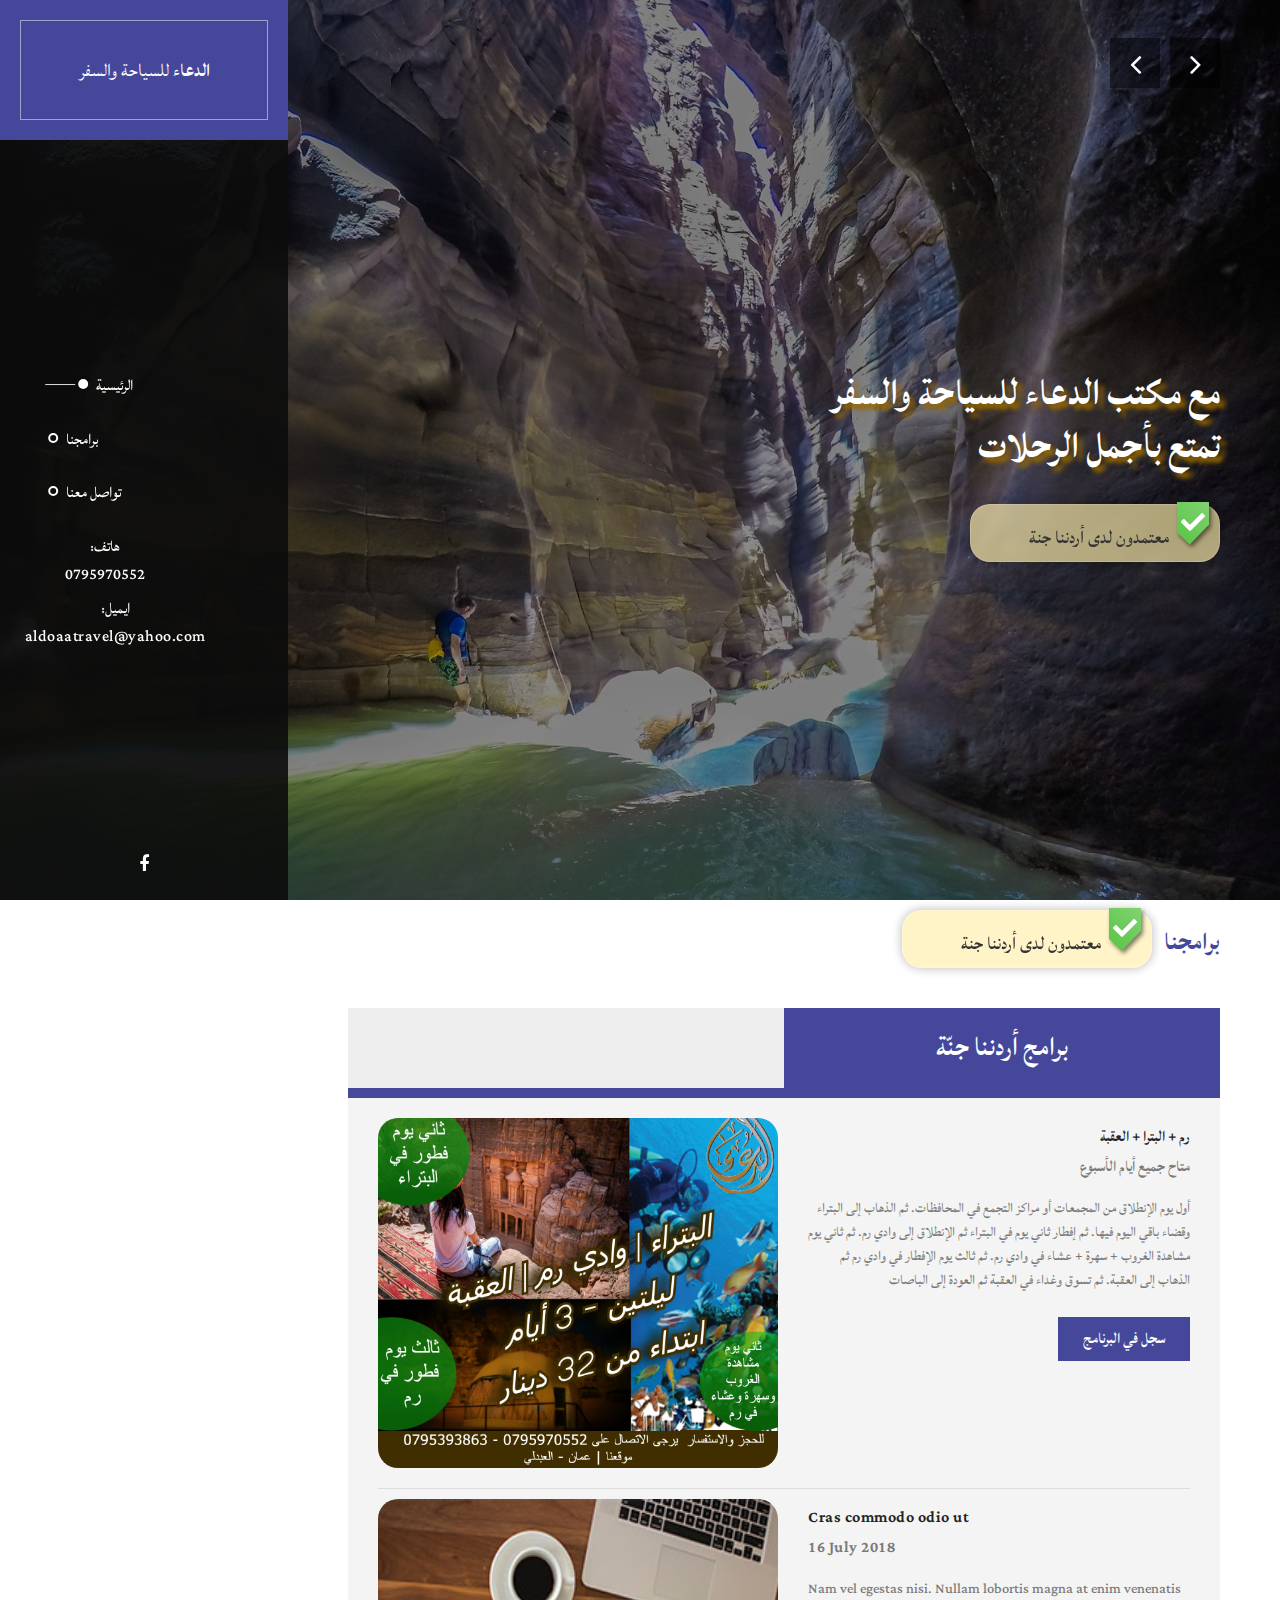
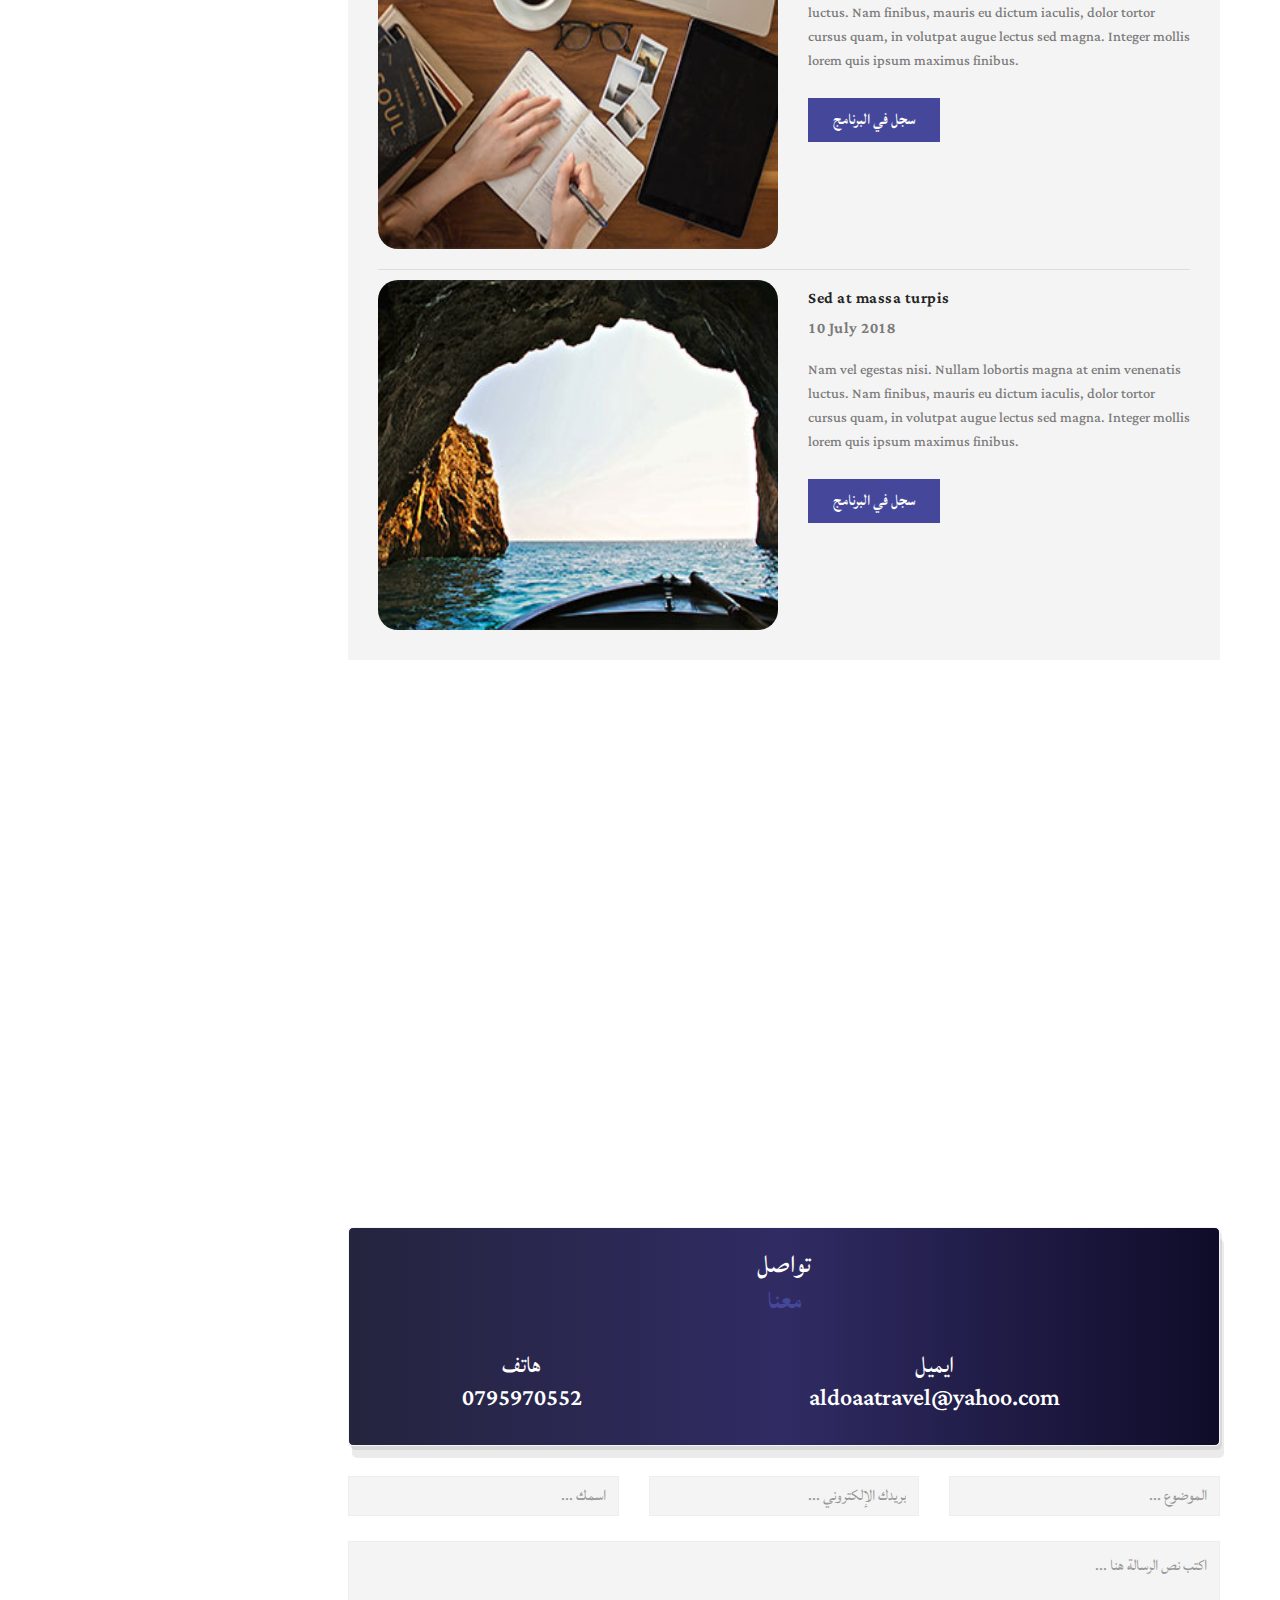
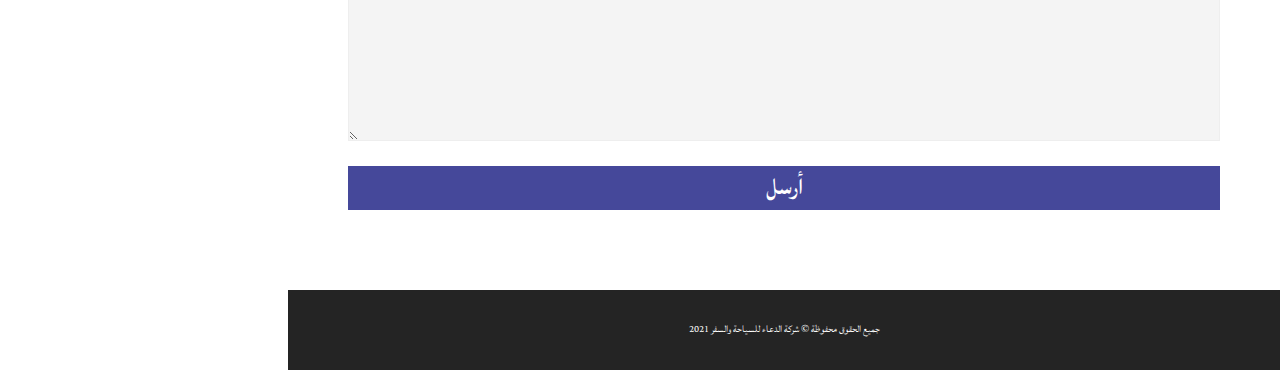
==== index.html @ a6dc8a8d "add ajax" ====
<!DOCTYPE html>
<html>
    <head>
        <meta charset="utf-8">
        <meta http-equiv="X-UA-Compatible" content="IE=edge,chrome=1">
        <title>شركة الدعاء</title>
    
        <meta name="description" content="">
        <meta name="viewport" content="width=device-width, initial-scale=1">
        <link rel="apple-touch-icon" href="apple-touch-icon.png">

        <link rel="stylesheet" href="css/bootstrap.min.css">
        <link rel="stylesheet" href="css/bootstrap-theme.min.css">
        <link rel="stylesheet" href="css/fontAwesome.css">
        <link rel="stylesheet" href="css/light-box.css">
        <link rel="stylesheet" href="css/owl-carousel.css">
        <link rel="stylesheet" href="css/templatemo-style.css">
        <link rel="preconnect" href="https://fonts.gstatic.com">
        <link href="https://fonts.googleapis.com/css2?family=Lateef&display=swap" rel="stylesheet">
        <link href="https://fonts.googleapis.com/css?family=Open+Sans:300,400,600,700,800" rel="stylesheet">
        <link rel="stylesheet" href="css/custom.css">
        <script src="js/vendor/modernizr-2.8.3-respond-1.4.2.min.js"></script>
    </head>

<body id="mybody">

        <header class="nav-down responsive-nav hidden-lg hidden-md">
            <button type="button" id="nav-toggle" class="navbar-toggle" data-toggle="collapse" data-target="#main-nav">
                <span class="sr-only">Toggle navigation</span>
                <span class="icon-bar"></span>
                <span class="icon-bar"></span>
                <span class="icon-bar"></span>
            </button>
            <!--/.navbar-header-->
            <div id="main-nav" class="collapse navbar-collapse">
                <nav>
                    <ul class="nav navbar-nav">
                        <li><a href="#top">الرئيسية</a></li> 
                        <!-- <li><a href="#featured">معلومات عنا</a></li> -->
                        <!-- <li><a href="#projects">رحلنا</a></li> -->
                        <!-- <li><a href="#video">العمرة والحج</a></li> -->
                        <li><a href="#blog">برامجنا</a></li>
                        <li><a href="#contact">تواصل معنا</a></li>
                        <li>
                            <a href="tel:00962795970552" class="ml-2 text-center">
                                <!-- :هاتف
                                <br> -->
                                 0795970552
                            </a>
                            <br>
                            <a href="mailto:aldoaatravel@yahoo.com" class="ml--2 text-center">
                                <!-- :ايميل
                                <br> -->
                                aldoaatravel@yahoo.com 
                            </a>
                        </li>
                    </ul>
                </nav>
            </div>
        </header>

        <div class="sidebar-navigation hidde-sm hidden-xs">
            <div class="logo">
                <a href="#">الدعاء<em> للسياحة والسفر</em></a>
            </div>
            <nav>
                <ul>
                    <li>
                        <a href="#top">
                            <span class="rect"></span>
                            <span class="circle"></span>
                            الرئيسية
                        </a>
                    </li>
                    <!-- <li>
                        <a href="#featured">
                            <span class="rect"></span>
                            <span class="circle"></span>
                            من نحن
                        </a>
                    </li> -->
                    <!-- <li>
                        <a href="#projects">
                            <span class="rect"></span>
                            <span class="circle"></span>
                            رحلنا
                        </a>
                    </li> -->
                    <!-- <li>
                        <a href="#video">
                            <span class="rect"></span>
                            <span class="circle"></span>
                            العمر والحج
                        </a>
                    </li> -->
                    <li>
                        <a href="#blog">
                            <span class="rect"></span>
                            <span class="circle"></span>
                            برامجنا
                        </a>
                    </li>
                    <li>
                        <a href="#contact">
                            <span class="rect"></span>
                            <span class="circle"></span>
                            تواصل معنا
                        </a>
                    </li>
                    <li>
                        <a href="tel:00962795970552" class="ml-2 text-center">
                            :هاتف
                            <br>
                             0795970552
                        </a>
                        <br>
                        <a href="mailto:aldoaatravel@yahoo.com" class="ml--2 text-center">
                            :ايميل
                            <br>
                            aldoaatravel@yahoo.com 
                        </a>
                    </li>
                </ul>
            </nav>
            <ul class="social-icons">
                <li><a href="https://www.facebook.com/%D8%A7%D9%84%D8%AF%D8%B9%D8%A7%D8%A1-%D9%84%D9%84%D8%B3%D9%8A%D8%A7%D8%AD%D8%A9-%D9%88%D8%A7%D9%84%D8%B3%D9%81%D8%B1-678339242317984"><i class="fa fa-facebook"></i></a></li> 
            </ul>
        </div>

        <div class="slider">
            <div class="Modern-Slider content-section" id="top">
                <!-- Item -->
                <div class="item item-1">
                    <div class="img-fill">
                    <div class="image"></div>
                    <div class="info">
                        <div>
                            <br>
                            <br>
                          <h1>مع مكتب الدعاء للسياحة والسفر
                              <br>
                              تمتع بأجمل الرحلات
                             <br>
                             <!-- معتمدون لدى أردننا جنة -->
                            </h1>
                          <div class="white-button button">
                          </div>
                          <div class="sample">
                            <h3 class="ribbon-text"> معتمدون لدى أردننا جنة </h3>
                            <div class="ribbon check" style="--color: #57c443;">
                              <div class="content">
                                <svg width="24px" height="24px" aria-hidden="true" focusable="false" data-prefix="fas" data-icon="check" class="svg-inline--fa fa-check fa-w-16" role="img" xmlns="http://www.w3.org/2000/svg" viewBox="0 0 512 512">
                                  <path fill="currentColor" d="M173.898 439.404l-166.4-166.4c-9.997-9.997-9.997-26.206 0-36.204l36.203-36.204c9.997-9.998 26.207-9.998 36.204 0L192 312.69 432.095 72.596c9.997-9.997 26.207-9.997 36.204 0l36.203 36.204c9.997 9.997 9.997 26.206 0 36.204l-294.4 294.401c-9.998 9.997-26.207 9.997-36.204-.001z"></path>
                                </svg>
                              </div>
                            </div>
                          </div>  
                        </div>
                        </div>
                    </div>
                </div>
                <!-- // Item -->
                <!-- Item -->
                <!-- <div class="item item-2">
                    <div class="img-fill">
                        <div class="image"></div>
                        <div class="info">
                        <div>
                          <h1>باصات مريحة
							<br>بالاضافة إلى تذاكر طيران</h1>
                          
                          <div class="white-button button">
                          
                          </div>

                          <div class="sample">
                            <h3 class="ribbon-text"> معتمدون لدى أردننا جنة </h3>
                            <div class="ribbon check" style="--color: #57c443;">
                              <div class="content">
                                <svg width="24px" height="24px" aria-hidden="true" focusable="false" data-prefix="fas" data-icon="check" class="svg-inline--fa fa-check fa-w-16" role="img" xmlns="http://www.w3.org/2000/svg" viewBox="0 0 512 512">
                                  <path fill="currentColor" d="M173.898 439.404l-166.4-166.4c-9.997-9.997-9.997-26.206 0-36.204l36.203-36.204c9.997-9.998 26.207-9.998 36.204 0L192 312.69 432.095 72.596c9.997-9.997 26.207-9.997 36.204 0l36.203 36.204c9.997 9.997 9.997 26.206 0 36.204l-294.4 294.401c-9.998 9.997-26.207 9.997-36.204-.001z"></path>
                                </svg>
                              </div>
                            </div>
                          </div>  
                        </div>
                        </div>
                    </div>
                </div> -->
                <!-- // Item -->
                <!-- Item -->
                <div class="item item-3">
                    <div class="img-fill">
                        <div class="image"></div>
                        <div class="info">
                        <div>
                          <h1>رحلاتنا<br>
                            <!-- عمرة وحج -->
                        </h1>
                          <h1>العقبة <span class="pipe">|</span> وادي رم <span class="pipe">|</span> البترا <br>جرش <span class="pipe">|</span> عجلون <span class="pipe">|</span> أم قيس</h1>
                          
                          <div class="white-button button">
                     
                          </div>

                          <div class="sample">
                            <h3 class="ribbon-text"> معتمدون لدى أردننا جنة </h3>
                            <div class="ribbon check" style="--color: #57c443;">
                              <div class="content">
                                <svg width="24px" height="24px" aria-hidden="true" focusable="false" data-prefix="fas" data-icon="check" class="svg-inline--fa fa-check fa-w-16" role="img" xmlns="http://www.w3.org/2000/svg" viewBox="0 0 512 512">
                                  <path fill="currentColor" d="M173.898 439.404l-166.4-166.4c-9.997-9.997-9.997-26.206 0-36.204l36.203-36.204c9.997-9.998 26.207-9.998 36.204 0L192 312.69 432.095 72.596c9.997-9.997 26.207-9.997 36.204 0l36.203 36.204c9.997 9.997 9.997 26.206 0 36.204l-294.4 294.401c-9.998 9.997-26.207 9.997-36.204-.001z"></path>
                                </svg>
                              </div>
                            </div>
                          </div>  
                        </div>
                        </div>
                    </div>
                </div>
                <!-- // Item -->
            </div>
        </div>


        <div class="page-content">

            <!-- <section id="featured" class="content-section">
                <div class="section-heading">
                  
                    <h1>Featured<br><em>Places</em></h1>
                    <p>Praesent pellentesque efficitur magna, 
                    <br>sed pellentesque neque malesuada vitae.</p>
                </div>
                <div class="section-content">
                    <div class="owl-carousel owl-theme">
                        <div class="item">
                            <div class="image">
                                <img src="img/featured_1.jpg" alt="">
                                <div class="featured-button button">
                                    <a href="#projects">Continue Reading</a>
                                </div>
                            </div>
                            <div class="text-content">
                                <h4>Lorem ipsum dolor</h4>
                                <span>Proin et sapien</span>
                                <p>#1 You are allowed to use Sentra Template for your business or client websites. You can use it for commercial or non-commercial or educational purposes.</p>
                            </div>
                        </div>
                        <div class="item">
                            <div class="image">
                                <img src="img/featured_2.jpg" alt="">
                                <div class="featured-button button">
                                    <a href="#projects">Continue Reading</a>
                                </div>
                            </div>
                            <div class="text-content">
                                <h4>Phasellus a lacus ac odio</h4>
                                <span>Maximus</span>
                                <p>#2 You are NOT allowed to re-distribute this on any template website. You <strong>can post</strong> a screenshot and a link back to original template page on your blog or site. Thank you.</p>
                            </div>
                        </div>
                        <div class="item">
                            <div class="image">
                                <img src="img/featured_3.jpg" alt="">
                                <div class="featured-button button">
                                    <a href="#projects">Continue Reading</a>
                                </div>
                            </div>
                            <div class="text-content">
                                <h4>Proin sit amet fringilla</h4>
                                <span>Vulputate</span>
                                <p>#3 Aliquam mollis lacus eget metus efficitur lobortis. Suspendisse libero lacus, accumsan vitae commodo tristique, luctus gravida metus.</p>
                            </div>
                        </div>
                        <div class="item">
                            <div class="image">
                                <img src="img/featured_2.jpg" alt="">
                                <div class="featured-button button">
                                    <a href="#projects">Continue Reading</a>
                                </div>
                            </div>
                            <div class="text-content">
                                <h4>In volutpat augue lectus</h4>
                                <span>Elementum</span>
                                <p>#4 Aliquam mollis lacus eget metus efficitur lobortis. Suspendisse libero lacus, accumsan vitae commodo tristique, luctus gravida metus.</p>
                            </div>
                        </div>
                        <div class="item">
                            <div class="image">
                                <img src="img/featured_1.jpg" alt="">
                                <div class="featured-button button">
                                    <a href="#projects">Continue Reading</a>
                                </div>
                            </div>
                            <div class="text-content">
                                <h4>Cras commodo odio</h4>
                                <span>Aliquam</span>
                                <p>#5 Mauris lacinia pretium libero, ut tincidunt lacus molestie ornare. Phasellus a facilisis erat. Praesent eleifend nibh mauris, quis sodales lorem convallis pulvinar.</p>
                            </div>
                        </div>
                        <div class="item">
                            <div class="image">
                                <img src="img/featured_3.jpg" alt="">
                                <div class="featured-button button">
                                    <a href="#projects">Continue Reading</a>
                                </div>
                            </div>
                            <div class="text-content">
                                <h4>Sed at massa turpis</h4>
                                <span>Curabitur</span>
                                <p>#6 Vestibulum tincidunt ornare ligula vel molestie. Curabitur hendrerit mauris mollis ipsum vulputate rutrum. Phasellus luctus odio eget dui imperdiet.</p>
                            </div>
                        </div>
                        <div class="item">
                            <div class="image">
                                <img src="img/featured_2.jpg" alt="">
                                <div class="featured-button button">
                                    <a href="#projects">Continue Reading</a>
                                </div>
                            </div>
                            <div class="text-content">
                                <h4>Aliquam mollis lacus</h4>
                                <span>Suspendisse</span>
                                <p>#7 Suspendisse suscipit nulla sed nisl fermentum, auctor suscipit nunc rhoncus. Proin faucibus metus diam, nec hendrerit purus pharetra in.</p>
                            </div>
                        </div>
                        <div class="item">
                            <div class="image">
                                <img src="img/featured_1.jpg" alt="">
                                <div class="featured-button button">
                                    <a href="#projects">Continue Reading</a>
                                </div>
                            </div>
                            <div class="text-content">
                                <h4>Mauris lacinia pretium</h4>
                                <span>Vestibulum</span>
                                <p>#8 Suspendisse suscipit nulla sed nisl fermentum, auctor suscipit nunc rhoncus. Proin faucibus metus diam, nec hendrerit purus pharetra in.</p>
                            </div>
                        </div>
                        <div class="item">
                            <div class="image">
                                <img src="img/featured_3.jpg" alt="">
                                <div class="featured-button button">
                                    <a href="#projects">Continue Reading</a>
                                </div>
                            </div>
                            <div class="text-content">
                                <h4>Proin sit amet fringilla erat</h4>
                                <span>Convallis</span>
                                <p>#9 Suspendisse suscipit nulla sed nisl fermentum, auctor suscipit nunc rhoncus. Proin faucibus metus diam, nec hendrerit purus pharetra in.</p>
                            </div>
                        </div>
                    </div>
                </div>
            </section> -->

            <!-- <section id="projects" class="content-section">
                <div class="section-heading">
                    <h1>Recent<br><em>Projects</em></h1>
                    <p>Praesent pellentesque efficitur magna, 
                    <br>sed pellentesque neque malesuada vitae.</p>
                </div>
                <div class="section-content">
                    <div class="masonry">
                        <div class="row">
                            <div class="item">
                                <div class="col-md-8">
                                    <a href="img/portfolio_big_1.jpg" data-lightbox="image"><img src="img/portfolio_1.jpg" alt="image 1"></a>
                                </div>
                            </div>
                            <div class="item second-item">
                                <div class="col-md-4">
                                    <a href="img/portfolio_big_2.jpg" data-lightbox="image"><img src="img/portfolio_2.jpg" alt="image 2"></a>
                                </div>
                            </div>
                            <div class="item">
                                <div class="col-md-4">
                                    <a href="img/portfolio_big_3.jpg" data-lightbox="image"><img src="img/portfolio_3.jpg" alt="image 3"></a>
                                </div>
                            </div>
                            <div class="item">
                                <div class="col-md-4">
                                    <a href="img/portfolio_big_4.jpg" data-lightbox="image"><img src="img/portfolio_4.jpg" alt="image 4"></a>
                                </div>
                            </div>
                            <div class="item">
                                <div class="col-md-8">
                                    <a href="img/portfolio_big_5.jpg" data-lightbox="image"><img src="img/portfolio_5.jpg" alt="image 5"></a>
                                </div>
                            </div>
                        </div>
                    </div>
                </div>            
            </section> -->

            <!-- <section id="video" class="content-section">
                <div class="row">
                    <div class="col-md-12">
                        <div class="section-heading">
                            <h1>This is a <em>company</em> presentation.</h1>
                            <p>Praesent pellentesque efficitur magna, sed pellentesque neque malesuada vitae.</p>
                        </div>
                        <div class="text-content">
                            <p>In eget ipsum sed lorem vehicula luctus. Curabitur non dolor rhoncus, hendrerit justo sit amet, vestibulum turpis. Pellentesque id auctor tellus, vel ultricies augue. Duis condimentum aliquet blandit. Fusce rhoncus et eros ut pharetra. Phasellus convallis ultricies ligula ac gravida.</p>
                        </div>
                        <div class="accent-button button">
                            <a href="#blog">Continue Reading</a>
                        </div>
                    </div>
                    <div class="col-md-12">
                        <div class="box-video">
                            <div class="bg-video" style="background-image: url(https://unsplash.imgix.net/photo-1425036458755-dc303a604201?fit=crop&fm=jpg&q=75&w=1000);">
                                <div class="bt-play">Play</div>
                            </div>
                            <div class="video-container">
                                <iframe width="100%" height="520" src="https://www.youtube.com/embed/j-_7Ub-Zkow?rel=0&amp;showinfo=0" frameborder="0" allowfullscreen="allowfullscreen"></iframe>
                            </div>
                        </div>
                    </div>
                </div>
            </section> -->

            <section id="blog" class="content-section">
                <div class="section-heading text-ar">
                    <h1><em>برامجنا</em></h1>
                    <div class="sample ribbon-blog">
                        <h3 class="ribbon-text"> معتمدون لدى أردننا جنة </h3>
                        <div class="ribbon check" style="--color: #57c443;">
                          <div class="content">
                            <svg width="24px" height="24px" aria-hidden="true" focusable="false" data-prefix="fas" data-icon="check" class="svg-inline--fa fa-check fa-w-16" role="img" xmlns="http://www.w3.org/2000/svg" viewBox="0 0 512 512">
                              <path fill="currentColor" d="M173.898 439.404l-166.4-166.4c-9.997-9.997-9.997-26.206 0-36.204l36.203-36.204c9.997-9.998 26.207-9.998 36.204 0L192 312.69 432.095 72.596c9.997-9.997 26.207-9.997 36.204 0l36.203 36.204c9.997 9.997 9.997 26.206 0 36.204l-294.4 294.401c-9.998 9.997-26.207 9.997-36.204-.001z"></path>
                            </svg>
                          </div>
                        </div>
                      </div> 
                </div>
                <div class="section-content">
                    <div class="tabs-content">
                        <div class="wrapper">
                            <ul class="tabs clearfix text-ar" data-tabgroup="first-tab-group">
                              <li><a href="#tab1" class="active">برامج أردننا جنّة</a></li>
                              <!-- <li><a href="#tab2">June 2018</a></li> -->
                              <!-- <li><a href="#tab3">May 2018</a></li> -->
                              <!-- <li><a href="#tab4">April 2018</a></li> -->
                            </ul>
                            <section id="first-tab-group" class="tabgroup">
                                <div id="tab1">
                                    <ul>
                                        <li>
                                            <div class="item">
                                                <img src="img/rumpetraaqaba2n.png" alt="">
                                                <div class="text-content text-ar">
                                                    <h4>رم + البترا + العقبة</h4>
                                                    <span class="text-ar">متاح جميع أيام الأسبوع</span>
                                                    <p> 
                                                        أول يوم الإنطلاق من المجمعات أو مراكز التجمع في المحافظات. ثم
                                                        الذهاب إلى البتراء وقضاء باقي اليوم فيها. ثم   
                                                       إفطار ثاني يوم في البتراء ثم الإنطلاق إلى وادي رم. ثم
                                                       ثاني يوم مشاهدة الغروب + سهرة + عشاء في وادي رم. ثم
                                                        ثالث يوم الإفطار في وادي رم ثم الذهاب إلى العقبة. ثم
                                                       تسوق وغداء في العقبة ثم العودة إلى الباصات
                                                       
                                                        </p>
                                                    
                                                    <div class="accent-button button">
                                                        <a href="tel:00962795970552">سجل في البرنامج</a>
                                                    </div>
                                                </div>
                                            </div>
                                        </li>
                                        <li>
                                            <div class="item">
                                                <img src="img/blog_2.jpg" alt="">
                                                <div class="text-content">
                                                    <h4>Cras commodo odio ut</h4>
                                                    <span>16 July 2018</span>
                                                    <p>Nam vel egestas nisi. Nullam lobortis magna at enim venenatis luctus. Nam finibus, mauris eu dictum iaculis, dolor tortor cursus quam, in volutpat augue lectus sed magna. Integer mollis lorem quis ipsum maximus finibus.</p>
                                                    
                                                    <div class="accent-button button">
                                                        <a href="tel:00962795970552">سجل في البرنامج</a>
                                                    </div>
                                                </div>
                                            </div>
                                        </li>
                                        <li>
                                            <div class="item">
                                                <img src="img/blog_3.jpg" alt="">
                                                <div class="text-content">
                                                    <h4>Sed at massa turpis</h4>
                                                    <span>10 July 2018</span>
                                                    <p>Nam vel egestas nisi. Nullam lobortis magna at enim venenatis luctus. Nam finibus, mauris eu dictum iaculis, dolor tortor cursus quam, in volutpat augue lectus sed magna. Integer mollis lorem quis ipsum maximus finibus.</p>
                                                    
                                                    <div class="accent-button button">
                                                        <a href="tel:00962795970552">سجل في البرنامج</a>
                                                    </div>
                                                </div>
                                            </div>
                                        </li>
                                    </ul>
                                </div>
                                <!-- <div id="tab2">
                                    <ul>
                                        <li>
                                            <div class="item">
                                                <img src="img/blog_3.jpg" alt="">
                                                <div class="text-content">
                                                    <h4>Sed at massa turpis</h4>
                                                    <span>30 June 2018</span>
                                                    <p>Nam vel egestas nisi. Nullam lobortis magna at enim venenatis luctus. Nam finibus, mauris eu dictum iaculis, dolor tortor cursus quam, in volutpat augue lectus sed magna. Integer mollis lorem quis ipsum maximus finibus.</p>
                                                    
                                                    <div class="accent-button button">
                                                        <a href="#contact">Continue Reading</a>
                                                    </div>
                                                </div>
                                            </div>
                                        </li>
                                        <li>
                                            <div class="item">
                                                <img src="img/blog_1.jpg" alt="">
                                                <div class="text-content">
                                                    <h4>Lorem ipsum dolor sit</h4>
                                                    <span>24 June 2018</span>
                                                    <p>Nam vel egestas nisi. Nullam lobortis magna at enim venenatis luctus. Nam finibus, mauris eu dictum iaculis, dolor tortor cursus quam, in volutpat augue lectus sed magna. Integer mollis lorem quis ipsum maximus finibus.</p>
                                                    
                                                    <div class="accent-button button">
                                                        <a href="#contact">Continue Reading</a>
                                                    </div>
                                                </div>
                                            </div>
                                        </li>
                                        <li>
                                            <div class="item">
                                                <img src="img/blog_2.jpg" alt="">
                                                <div class="text-content">
                                                    <h4>Cras commodo odio ut</h4>
                                                    <span>12 June 2018</span>
                                                    <p>Nam vel egestas nisi. Nullam lobortis magna at enim venenatis luctus. Nam finibus, mauris eu dictum iaculis, dolor tortor cursus quam, in volutpat augue lectus sed magna. Integer mollis lorem quis ipsum maximus finibus.</p>
                                                    
                                                    <div class="accent-button button">
                                                        <a href="#contact">Continue Reading</a>
                                                    </div>
                                                </div>
                                            </div>
                                        </li>
                                    </ul>
                                </div> -->
                                <!-- <div id="tab3">
                                    <ul>
                                        <li>
                                            <div class="item">
                                                <img src="img/blog_2.jpg" alt="">
                                                <div class="text-content">
                                                    <h4>Cras commodo odio ut</h4>
                                                    <span>26 May 2018</span>
                                                    <p>Nam vel egestas nisi. Nullam lobortis magna at enim venenatis luctus. Nam finibus, mauris eu dictum iaculis, dolor tortor cursus quam, in volutpat augue lectus sed magna. Integer mollis lorem quis ipsum maximus finibus.</p>
                                                    
                                                    <div class="accent-button button">
                                                        <a href="#contact">Continue Reading</a>
                                                    </div>
                                                </div>
                                            </div>
                                        </li>
                                        <li>
                                            <div class="item">
                                                <img src="img/blog_1.jpg" alt="">
                                                <div class="text-content">
                                                    <h4>Lorem ipsum dolor sit</h4>
                                                    <span>22 May 2018</span>
                                                    <p>Nam vel egestas nisi. Nullam lobortis magna at enim venenatis luctus. Nam finibus, mauris eu dictum iaculis, dolor tortor cursus quam, in volutpat augue lectus sed magna. Integer mollis lorem quis ipsum maximus finibus.</p>
                                                    
                                                    <div class="accent-button button">
                                                        <a href="#contact">Continue Reading</a>
                                                    </div>
                                                </div>
                                            </div>
                                        </li>
                                        <li>
                                            <div class="item">
                                                <img src="img/blog_3.jpg" alt="">
                                                <div class="text-content">
                                                    <h4>Integer ultrices augue</h4>
                                                    <span>8 May 2018</span>
                                                    <p>Nam vel egestas nisi. Nullam lobortis magna at enim venenatis luctus. Nam finibus, mauris eu dictum iaculis, dolor tortor cursus quam, in volutpat augue lectus sed magna. Integer mollis lorem quis ipsum maximus finibus.</p>
                                                    
                                                    <div class="accent-button button">
                                                        <a href="#contact">Continue Reading</a>
                                                    </div>
                                                </div>
                                            </div>
                                        </li>
                                    </ul>
                                </div> -->
                                <!-- <div id="tab4">
                                    <ul>
                                        <li>
                                            <div class="item">
                                                <img src="img/blog_1.jpg" alt="">
                                                <div class="text-content">
                                                    <h4>Lorem ipsum dolor sit</h4>
                                                    <span>26 April 2018</span>
                                                    <p>Nam vel egestas nisi. Nullam lobortis magna at enim venenatis luctus. Nam finibus, mauris eu dictum iaculis, dolor tortor cursus quam, in volutpat augue lectus sed magna. Integer mollis lorem quis ipsum maximus finibus.</p>
                                                    
                                                    <div class="accent-button button">
                                                        <a href="#contact">Continue Reading</a>
                                                    </div>
                                                </div>
                                            </div>
                                        </li>                                
                                        <li>
                                            <div class="item">
                                                <img src="img/blog_3.jpg" alt="">
                                                <div class="text-content">
                                                    <h4>Integer ultrices augue eu</h4>
                                                    <span>24 April 2018</span>
                                                    <p>Nam vel egestas nisi. Nullam lobortis magna at enim venenatis luctus. Nam finibus, mauris eu dictum iaculis, dolor tortor cursus quam, in volutpat augue lectus sed magna. Integer mollis lorem quis ipsum maximus finibus.</p>
                                                    
                                                    <div class="accent-button button">
                                                        <a href="#contact">Continue Reading</a>
                                                    </div>
                                                </div>
                                            </div>
                                        </li>
                                        <li>
                                            <div class="item">
                                                <img src="img/blog_2.jpg" alt="">
                                                <div class="text-content">
                                                    <h4>Cras commodo odio ut</h4>
                                                    <span>20 April 2018</span>
                                                    <p>Nam vel egestas nisi. Nullam lobortis magna at enim venenatis luctus. Nam finibus, mauris eu dictum iaculis, dolor tortor cursus quam, in volutpat augue lectus sed magna. Integer mollis lorem quis ipsum maximus finibus.</p>
                                                    
                                                    <div class="accent-button button">
                                                        <a href="#contact">Continue Reading</a>
                                                    </div>
                                                </div>
                                            </div>
                                        </li>
                                    </ul>
                                </div> -->
                            </section> 
                        </div>
                    </div>
                </div>
            </section>

            <section id="contact" class="content-section">
                <div id="map">
                
                	<!-- How to change your own map point
                           1. Go to Google Maps
                           2. Click on your location point
                           3. Click "Share" and choose "Embed map" tab
                           4. Copy only URL and paste it within the src="" field below
                    -->
                    
                    <iframe src="https://www.google.com/maps/embed?pb=!1m18!1m12!1m3!1d172.17336946951758!2d35.92014339997912!3d31.9591011928381!2m3!1f0!2f0!3f0!3m2!1i1024!2i768!4f13.1!3m3!1m2!1s0x0%3A0x40b25ae78d2ed775!2z2LTYsdmD2Ycg2KfZhNiv2LnYp9ihINmE2LPZitin2K3ZhyDZiCDYp9mE2LPZgdixINmIINin2YTYrdisINmIINin2YTYudmF2LHZhw!5e1!3m2!1sen!2sjo!4v1615672662286!5m2!1sen!2sjo" width="100%" height="400px" frameborder="0" style="border:0" allowfullscreen></iframe>
                </div>
                <div id="contact-content">
                    <div class="section-heading gr-bg round" >
                        <br>
                        <div class="row">
                            <div class="col-xs-12 center">
                        <h1 style="color: white;">تواصل<br><em>معنا</em></h1>
                            </div>
                                <div class="col-lg-5 col-xs-12 center">
                            <a href="tel:00962795970552">
                                <h2 style="color: white;">
                                هاتف
                                <br>
                                0795970552
                            </h2>
                            </a>
                                </div>
                                <div class="col-lg-6 col-xs-12 center">
                            <a href="mailto:aldoaatravel@yahoo.com">
                                <h2 style="color: white;">
                                ايميل
                                <br>
                                aldoaatravel@yahoo.com
                            </h3>
                            </a>
                                </div>
                           </div>
                           <br>
                    </div>
                       
                    
                    <div class="section-content">
                        <form id="contact-form" action="#" method="post">
                            <div class="row right">
                                <div class="col-md-4">
                                  <fieldset>
                                    <input name="name" type="text" class="form-control ar-text" id="name" placeholder="اسمك ..." required="">
                                  </fieldset>
                                </div>
                                <div class="col-md-4">
                                  <fieldset>
                                    <input name="email" type="email" class="form-control ar-text" id="email" placeholder="بريدك الإلكتروني ..." >
                                  </fieldset>
                                </div>
                                 <div class="col-md-4">
                                  <fieldset>
                                    <input name="subject" type="text" class="form-control ar-text" id="subject" placeholder="الموضوع ..." required="">
                                  </fieldset>
                                </div>
                                <div class="col-md-12">
                                  <fieldset>
                                    <textarea name="message" rows="6" class="form-control ar-text" id="message" placeholder="اكتب نص الرسالة هنا ..." required=""></textarea>
                                  </fieldset>
                                </div>
                                <div class="col-md-12">
                                  <fieldset>
                                    <button type="submit" id="form-submit" class="btn">أرسل</button>
                                  </fieldset>
                                </div>
                            </div>
                        </form>
                    </div>
                </div>
            </section>

            <section class="footer">
                <p>جميع الحقوق محفوظة &copy; شركة الدعاء للسياحة والسفر 2021
                
                 </p>
            </section>
        </div>

    <script src="https://ajax.googleapis.com/ajax/libs/jquery/1.11.2/jquery.min.js"></script>
    <script>window.jQuery || document.write('<script src="js/vendor/jquery-1.11.2.min.js"><\/script>')</script>

    <script src="js/vendor/bootstrap.min.js"></script>
    
    <script src="js/plugins.js"></script>
    <script src="js/main.js"></script>
    <script src="js/custom.js"></script>

    <script>
        // Hide Header on on scroll down
        var didScroll;
        var lastScrollTop = 0;
        var delta = 5;
        var navbarHeight = $('header').outerHeight();

        $(window).scroll(function(event){
            didScroll = true;
        });

        setInterval(function() {
            if (didScroll) {
                hasScrolled();
                didScroll = false;
            }
        }, 250);

        function hasScrolled() {
            var st = $(this).scrollTop();
            
            // Make sure they scroll more than delta
            if(Math.abs(lastScrollTop - st) <= delta)
                return;
            
            // If they scrolled down and are past the navbar, add class .nav-up.
            // This is necessary so you never see what is "behind" the navbar.
            if (st > lastScrollTop && st > navbarHeight){
                // Scroll Down
                $('header').removeClass('nav-down').addClass('nav-up');
            } else {
                // Scroll Up
                if(st + $(window).height() < $(document).height()) {
                    $('header').removeClass('nav-up').addClass('nav-down');
                }
            }
            
            lastScrollTop = st;
        }
    </script>

    <script src="https://ajax.googleapis.com/ajax/libs/jquery/1.10.2/jquery.min.js" type="text/javascript"></script>

</body>
</html>
---- css/light-box.css ----
/* LIGHT BOX */

body:after {
  content: url(../img/close.png) url(../img/loading.gif) url(../img/prev.png) url(../img/next.png);
  display: none;
}

body.lb-disable-scrolling {
  overflow: hidden;
}

.lightboxOverlay {
  position: absolute;
  top: 0;
  left: 0;
  z-index: 99999;
  background-color: black;
  filter: progid:DXImageTransform.Microsoft.Alpha(Opacity=80);
  opacity: 0.8;
  display: none;
}

.lightbox {
  position: absolute;
  margin-top: 0%;
  left: 0;
  width: 100%;
  z-index: 100000;
  text-align: center;
  line-height: 0;
  font-weight: normal;
}

.lightbox .lb-image {
  display: block;
  height: auto;
  max-width: inherit;
  max-height: none;
  border-radius: 5px;

  /* Image border */
  border: 10px solid white;
}

.lightbox a img {
  border: none;
}

.lb-outerContainer {
  position: relative;
  *zoom: 1;
  width: 250px;
  height: 250px;
  margin: 0 auto;
  border-radius: 4px;

  /* Background color behind image.
     This is visible during transitions. */
  background-color: white;
}

.lb-outerContainer:after {
  content: "";
  display: table;
  clear: both;
}

.lb-loader {
  position: absolute;
  top: 43%;
  left: 0;
  height: 25%;
  width: 100%;
  text-align: center;
  line-height: 0;
}

.lb-cancel {
  display: block;
  width: 32px;
  height: 32px;
  margin: 0 auto;
  background: url(../img/loading.gif) no-repeat;
}

.lb-nav {
  position: absolute;
  top: 0;
  left: 0;
  height: 100%;
  width: 100%;
  z-index: 10;
}

.lb-container > .nav {
  left: 0;
}

.lb-nav a {
  outline: none;
  background-image: url('[data-uri]');
}

.lb-prev, .lb-next {
  height: 100%;
  cursor: pointer;
  display: block;
}

.lb-nav a.lb-prev {
  width: 34%;
  left: 0;
  float: left;
  background: url(../img/prev.png) left 48% no-repeat;
  filter: progid:DXImageTransform.Microsoft.Alpha(Opacity=0);
  opacity: 0;
  -webkit-transition: opacity 0.6s;
  -moz-transition: opacity 0.6s;
  -o-transition: opacity 0.6s;
  transition: opacity 0.6s;
}

.lb-nav a.lb-prev:hover {
  filter: progid:DXImageTransform.Microsoft.Alpha(Opacity=100);
  opacity: 1;
}

.lb-nav a.lb-next {
  width: 64%;
  right: 0;
  float: right;
  background: url(../img/next.png) right 48% no-repeat;
  filter: progid:DXImageTransform.Microsoft.Alpha(Opacity=0);
  opacity: 0;
  -webkit-transition: opacity 0.6s;
  -moz-transition: opacity 0.6s;
  -o-transition: opacity 0.6s;
  transition: opacity 0.6s;
}

.lb-nav a.lb-next:hover {
  filter: progid:DXImageTransform.Microsoft.Alpha(Opacity=100);
  opacity: 1;
}

.lb-dataContainer {
  margin: 0 auto;
  padding-top: 5px;
  *zoom: 1;
  width: 100%;
  -moz-border-radius-bottomleft: 4px;
  -webkit-border-bottom-left-radius: 4px;
  border-bottom-left-radius: 4px;
  -moz-border-radius-bottomright: 4px;
  -webkit-border-bottom-right-radius: 4px;
  border-bottom-right-radius: 4px;
}

.lb-dataContainer:after {
  content: "";
  display: table;
  clear: both;
}

.lb-data {
  padding: 0 4px;
  color: #ccc;
}

.lb-data .lb-details {
  width: 85%;
  float: left;
  text-align: left;
  line-height: 1.1em;
}

.lb-data .lb-caption {
  font-size: 13px;
  font-weight: bold;
  line-height: 1em;
}

.lb-data .lb-caption a {
  color: #4ae;
}

.lb-data .lb-number {
  margin-top: 15px;
  display: block;
  clear: left;
  padding-bottom: 1em;
  font-size: 13px;
  color: #999999;
}

.lb-data .lb-close {
  display: block;
  float: right;
  width: 30px;
  height: 30px;
  background: url(../img/close.png) top right no-repeat;
  text-align: right;
  outline: none;
  filter: progid:DXImageTransform.Microsoft.Alpha(Opacity=70);
  opacity: 0.7;
  -webkit-transition: opacity 0.2s;
  -moz-transition: opacity 0.2s;
  -o-transition: opacity 0.2s;
  transition: opacity 0.2s;
}

.lb-data .lb-close:hover {
  cursor: pointer;
  filter: progid:DXImageTransform.Microsoft.Alpha(Opacity=100);
  opacity: 1;
}
---- css/owl-carousel.css ----
/**
 * Owl Carousel v2.3.1
 * Copyright 2013-2018 David Deutsch
 * Licensed under: SEE LICENSE IN https://github.com/OwlCarousel2/OwlCarousel2/blob/master/LICENSE
 */
/*
 *  Owl Carousel - Core
 */
.owl-carousel {
  display: none;
  width: 100%;
  -webkit-tap-highlight-color: transparent;
  /* position relative and z-index fix webkit rendering fonts issue */
  position: relative;
  z-index: 1; }
  .owl-carousel .owl-stage {
    position: relative;
    -ms-touch-action: pan-Y;
    touch-action: manipulation;
    -moz-backface-visibility: hidden;
    /* fix firefox animation glitch */ }
  .owl-carousel .owl-stage:after {
    content: ".";
    display: block;
    clear: both;
    visibility: hidden;
    line-height: 0;
    height: 0; }
  .owl-carousel .owl-stage-outer {
    position: relative;
    overflow: hidden;
    /* fix for flashing background */
    -webkit-transform: translate3d(0px, 0px, 0px); }
  .owl-carousel .owl-wrapper,
  .owl-carousel .owl-item {
    -webkit-backface-visibility: hidden;
    -moz-backface-visibility: hidden;
    -ms-backface-visibility: hidden;
    -webkit-transform: translate3d(0, 0, 0);
    -moz-transform: translate3d(0, 0, 0);
    -ms-transform: translate3d(0, 0, 0); }
  .owl-carousel .owl-item {
    position: relative;
    min-height: 1px;
    float: left;
    -webkit-backface-visibility: hidden;
    -webkit-tap-highlight-color: transparent;
    -webkit-touch-callout: none; }
  .owl-carousel .owl-item img {
    display: block;
    width: 100%; }
  .owl-carousel .owl-nav.disabled,
  .owl-carousel .owl-dots.disabled {
    display: none; }
  .owl-carousel .owl-nav .owl-prev,
  .owl-carousel .owl-nav .owl-next,
  .owl-carousel .owl-dot {
    cursor: pointer;
    cursor: hand;
    -webkit-user-select: none;
    -khtml-user-select: none;
    -moz-user-select: none;
    -ms-user-select: none;
    user-select: none; }
  .owl-carousel .owl-nav button.owl-prev,
  .owl-carousel .owl-nav button.owl-next,
  .owl-carousel button.owl-dot {
    background: none;
    color: inherit;
    border: none;
    padding: 0 !important;
    font: inherit; }
  .owl-carousel.owl-loaded {
    display: block; }
  .owl-carousel.owl-loading {
    opacity: 0;
    display: block; }
  .owl-carousel.owl-hidden {
    opacity: 0; }
  .owl-carousel.owl-refresh .owl-item {
    visibility: hidden; }
  .owl-carousel.owl-drag .owl-item {
    /* -ms-touch-action: none;
        touch-action: none; */
    -ms-touch-action: pan-y;
        touch-action: pan-y;
    -webkit-user-select: none;
    -moz-user-select: none;
    -ms-user-select: none;
    user-select: none; }
  .owl-carousel.owl-grab {
    cursor: move;
    cursor: grab; }
  .owl-carousel.owl-rtl {
    direction: rtl; }
  .owl-carousel.owl-rtl .owl-item {
    float: right; }

/* No Js */
.no-js .owl-carousel {
  display: block; }

/*
 *  Owl Carousel - Animate Plugin
 */
.owl-carousel .animated {
  animation-duration: 1000ms;
  animation-fill-mode: both; }

.owl-carousel .owl-animated-in {
  z-index: 0; }

.owl-carousel .owl-animated-out {
  z-index: 1; }

.owl-carousel .fadeOut {
  animation-name: fadeOut; }

@keyframes fadeOut {
  0% {
    opacity: 1; }
  100% {
    opacity: 0; } }

/*
 * 	Owl Carousel - Auto Height Plugin
 */
.owl-height {
  transition: height 500ms ease-in-out; }

/*
 * 	Owl Carousel - Lazy Load Plugin
 */
.owl-carousel .owl-item .owl-lazy {
  opacity: 0;
  transition: opacity 400ms ease; }

.owl-carousel .owl-item img.owl-lazy {
  transform-style: preserve-3d; }

/*
 * 	Owl Carousel - Video Plugin
 */
.owl-carousel .owl-video-wrapper {
  position: relative;
  height: 100%;
  background: #000; }

.owl-carousel .owl-video-play-icon {
  position: absolute;
  height: 80px;
  width: 80px;
  left: 50%;
  top: 50%;
  margin-left: -40px;
  margin-top: -40px;
  background: url("owl.video.play.png") no-repeat;
  cursor: pointer;
  z-index: 1;
  -webkit-backface-visibility: hidden;
  transition: transform 100ms ease; }

.owl-carousel .owl-video-play-icon:hover {
  -ms-transform: scale(1.3, 1.3);
      transform: scale(1.3, 1.3); }

.owl-carousel .owl-video-playing .owl-video-tn,
.owl-carousel .owl-video-playing .owl-video-play-icon {
  display: none; }

.owl-carousel .owl-video-tn {
  opacity: 0;
  height: 100%;
  background-position: center center;
  background-repeat: no-repeat;
  background-size: contain;
  transition: opacity 400ms ease; }

.owl-carousel .owl-video-frame {
  position: relative;
  z-index: 1;
  height: 100%;
  width: 100%; }
---- css/templatemo-style.css ----
/* 

Sentra Template

https://templatemo.com/tm-518-sentra

*/

body {
  font-family: 'Open Sans', sans-serif;
}

p {
  font-size: 1.8rem;
  color: #7a7a7a;
  line-height: 24px;
}

.page-content {
  width: 77.5%;
  float: right;
}

.content-section {
  /* padding-top: 80px; */
  padding-top: 10px;
  position: relative;
  width: 100%;
  display: inline-block;
  height: auto;
  left: 50%;
  text-align: center;
  -webkit-transform: translateX(-50%);
  -moz-transform: translateX(-50%);
  -ms-transform: translateX(-50%);
  -o-transform: translateX(-50%);
  transform: translateX(-50%);
}

.section-heading {
  text-align: left;
  position: relative;
  margin-bottom: 3rem;
}

.section-heading h1 {
  margin-top: 0px;
  font-size: 32px;
  color: #232323;
  display: inline-block;
  /* margin-right: 50px; */
}

.section-heading em {
  font-style: normal;
  font-weight: 700;
  color: #45489a;
}

.section-heading p {
  display: inline-block;
  font-size: 15px;
  line-height: 26px;
  color: #343434;
  position: absolute;
  top: 12.5px;
}

.white-button a {
  font-size: 13px;
  font-weight: 600;
  color: #45489a;
  text-transform: capitalize;
  background-color: #fff;
  display: inline-block;
  height: 44px;
  line-height: 44px;
  padding: 0px 25px;
  letter-spacing: 0.25px;
  text-decoration: none;
  transition: all 0.3s;
}

.white-button a:hover {
  background-color: #45489a;
  color: #fff;
}

.accent-button a {
  font-size: 2rem;
  font-weight: 600;
  color: #fff;
  text-transform: capitalize;
  background-color: #45489a;
  display: inline-block;
  height: 44px;
  line-height: 44px;
  padding: 0px 25px;
  letter-spacing: 0.25px;
  text-decoration: none;
  transition: all 0.3s;
}

.accent-button a:hover {
  background-color: #fff;
  color: #45489a;
}

header {
    position: fixed;
    top: 0;
    transition: top 0.3s ease-in-out;
    width: 100%;
}

.nav-up {
    top: -75px;
}

/* Responsive Navigation */

.responsive-nav {
  position: fixed;
  z-index: 10;
  width: 100%;
  height: 80px;
  background-color: rgba(250,250,250,.95);
  box-shadow: 0px 5px 15px rgba(0,0,0,0.2);
}

.navbar-toggle {
  position: absolute;
  top: 40%;
  left: 50%;
  display: inline-block;
  -webkit-transform: translateX(-50%) translateY(-50%);
  -moz-transform: translateX(-50%) translateY(-50%);
  -ms-transform: translateX(-50%) translateY(-50%);
  -o-transform: translateX(-50%) translateY(-50%);
  transform: translateX(-50%) translateY(-50%);
}

.navbar-nav {
  margin: 0;
  border: none;
}

#main-nav ul {
  text-align: center;
  background-color: rgba(0,0,0,0.9);
  margin-top: 59px;
  width: 100%;
}
#main-nav ul li {
  margin: 15px 0px;
}
#main-nav ul li:hover {
  background-color: transparent;
}
#main-nav ul li a {
  font-size: 3rem;
  /* text-transform: capitalize; */
  color: #fff;
  box-shadow: none;
  border: none;
}

#main-nav ul li a:hover {
  opacity: 0.5;
  background-color: transparent;
}

.navbar-toggle span {
  background-color: #232323;
}


/* Sidebar Style */

.sidebar-navigation {
  width: 22.5%;
  float: left;
  height: 100%;
  position: fixed;
  background-color: rgba(12,12,12,0.9);
  z-index: 10;
}

.sidebar-navigation .logo {
  position: absolute;
  width: 100%;
  height: 140px;
  line-height: 100px;
  background-color: #45489a;
  padding: 20px;
  text-align: center;
}

.sidebar-navigation .logo a {
  text-decoration: none;
  color: #fff;
  font-size: 24px;
  font-weight: 700;
  text-transform: uppercase;
  letter-spacing: 0.5px;
  height: 100px;
  width: 100%;
  display: inline-block;
  border: 1px solid rgba(250,250,250,0.5);
}

.sidebar-navigation .logo em {
  font-style: normal;
  font-weight: 300;
}

.sidebar-navigation nav {
  position: relative;
  top: 60%;
  left: 60%;
  -webkit-transform: translateX(-60%) translateY(-60%);
  -moz-transform: translateX(-60%) translateY(-60%);
  -ms-transform: translateX(-60%) translateY(-60%);
  -o-transform: translateX(-60%) translateY(-60%);
  transform: translateX(-60%) translateY(-60%);
}

.sidebar-navigation ul {
  margin-left: 45px;
  list-style: none;
  padding: 0;
}
.sidebar-navigation li{
  padding: 10px 0;
}
.sidebar-navigation span{
  display: inline-block;
  position:relative;
}
.sidebar-navigation nav a{
  display: inline-block;
  color: #fff;
  margin-top: 5px;
  text-decoration: none!important;
  font-size: 2rem;
  letter-spacing: 0.5px;
  /* text-transform: capitalize; */
}
.circle{
  margin-right: 5px;
  height: 10px;
  width: 10px;
  left: 0px;
  top: -1px;
  border-radius: 50%;
  background-color: transparent;
  border: 2px solid #fff;
  transition: all 0.3s;
}
.rect{
  height: 1px;
  width: 0px;
  left: 0;
  bottom: 5.5px;
  background-color: #fff;
  -webkit-transition: -webkit-transform 0.1s, width 0.6s;
  -moz-transition: -webkit-transform 0.1s, width 0.6s;
  transition: transform 0.1s, width 0.6s;
}
.sidebar-navigation nav a:focus {
  color: #fff;
}
.sidebar-navigation nav a:hover, nav .active-section {
  color: #fff;
}
.sidebar-navigation nav a:hover span, nav .active-section span{
  background-color: #ddd;
}
.sidebar-navigation nav .active-section .rect{
  width: 30px;
}
.sidebar-navigation nav .active-section .circle{
  background-color: #fff;
}

.sidebar-navigation .social-icons {
  position: absolute;
  width: 100%;  
  bottom: 10px;
  padding: 0;
  margin: 0;
  text-align: center;
}

.sidebar-navigation .social-icons li {
  display: inline-block;
  margin-right: 15px;
  margin-top: 0px;
  margin-bottom: 0px;
}
.sidebar-navigation .social-icons li:last-child {
  margin-right: 0px;
}

.sidebar-navigation .social-icons li a {
  font-size: 18px;
  color: #fff;
  transition: all 0.5s;
}

.sidebar-navigation .social-icons li a:hover {
  color: #45489a;
}


/* Slider Style */

.slider .content-section {
  padding-top: 0px;
  min-width: 100%;
  min-height: 100vh;
  width: 100%;
  height: 100vh;
  text-align: center;
}

.slider p a {
	color: #FFF;
}
.slider p a:hover {
	color: #FF0;
	text-decoration: none;
}

.Modern-Slider .info {
  text-align: right;
  position: absolute;
  z-index: 10;
  top: 50%;
  right: 60px;
  -webkit-transform: translateY(-50%);
  -moz-transform: translateY(-50%);
  -ms-transform: translateY(-50%);
  -o-transform: translateY(-50%);
  transform: translateY(-50%);
  display: inline-block;
}

.Modern-Slider .info h1 {
  margin-top: 0px;
  margin-bottom: 15px;
  font-size: 48px;
  color: #fff;
  font-weight: 700;
}

.Modern-Slider .info p {
  font-size: 15px;
  color: #fff;
}

.Modern-Slider .info .white-button {
  margin-top: 30px;
}

.Modern-Slider .info .white-button a:focus {
  outline: none;
}

.Modern-Slider .slick-dots {
  opacity: 0;
}

.Modern-Slider .NextArrow{
  outline: none;
  display: none;
  position:absolute;
  top:60px;
  right:60px;
  width:50px;
  height:50px;
  background:rgba(0,0,0,.50);
  border:0 none;
  margin-top:-22.5px;
  text-align:center;
  font:32px/50px FontAwesome;
  color:#FFF;
  z-index:5;
}

.Modern-Slider .NextArrow:before{content:'\f105';}

.Modern-Slider .PrevArrow{
  outline: none;
  position:absolute;
  top:60px;
  right: 120px;
  width:50px;
  height:50px;
  background:rgba(0,0,0,.50);
  border:0 none;
  margin-top:-22.5px;
  text-align:center;
  font:32px/50px FontAwesome;
  color:#FFF;
  z-index:5;
}

.Modern-Slider .item .image {
  width: 100%;
  height: 100vh;
  background-position: center center;
  background-size: cover;
  display: block;
}

.Modern-Slider .item-1 .image {
  /* background-image: url(../img/slide_1.jpg); */
  background-image: url(../img/slide_1_1.jpg);
}

.Modern-Slider .item-2 .image {
  /* background-image: url(../img/slide_2.jpg); */
  background-image: url(../img/slide_2_1.jpg);
}

.Modern-Slider .item-3 .image {
  /* background-image: url(../img/slide_3.jpg); */
  background-image: url(../img/slide_3_1.jpg);
}

.Modern-Slider .PrevArrow:before{content:'\f104';}

.Modern-Slider .item .image {
  animation: zoomin 12s ease-in-out infinite alternate;
  -webkit-animation: zoomin 12s ease-in-out infinite alternate;
}

@keyframes zoomin {
    0% {-webkit-transform: scale(1);}
    100% {-webkit-transform: scale(1.2);}
}

.Modern-Slider {background:transparent;}

/* ==== Slick Slider Css Ruls === */
.slick-slider{position:relative;display:block;-webkit-user-select:none;-moz-user-select:none;-ms-user-select:none;user-select:none;-webkit-touch-callout:none;-khtml-user-select:none;-ms-touch-action:pan-y;touch-action:pan-y;-webkit-tap-highlight-color:transparent}
.slick-list{position:relative;display:block;overflow:hidden;margin:0;padding:0}
.slick-list:focus{outline:none}.slick-list.dragging{cursor:hand}
.slick-slider .slick-track,.slick-slider .slick-list{-webkit-transform:translate3d(0,0,0);-ms-transform:translate3d(0,0,0);transform:translate3d(0,0,0)}
.slick-track{position:relative;top:0;left:0;display:block}
.slick-track:before,.slick-track:after{display:table;content:''}.slick-track:after{clear:both}
.slick-loading .slick-track{visibility:hidden}
.slick-slide{display:none;float:left /* If RTL Make This Right */ ;height:100%;min-height:1px}
.slick-slide.dragging img{pointer-events:none}
.slick-initialized .slick-slide{display:block}
.slick-loading .slick-slide{visibility:hidden}
.slick-vertical .slick-slide{display:block;height:auto;border:1px solid transparent}


/* Featured Style */

#featured {
  padding-left: 60px;
  padding-right: 60px;
  padding-bottom: 80px;
  border-bottom: 1px solid #eee;
}

#featured .section-heading {
  margin-right: 20%;
}

#featured .content-section {
  display: inline-block;
  position: relative;
}

#featured .owl-dots {
  margin-top: 40px;
}

#featured .owl-dots .owl-dot span  {
  width: 12px;
  height: 12px;
  background-color: #cdcdcd!important;
  display: inline-block;
  border-radius: 50%;
  margin: 0 3px;
}

#featured .owl-dots .active span {
  background-color: #45489a!important;
}

#featured .owl-dots button {
  outline: none;
}

#featured .owl-nav {
  position: absolute;
  display: inline-block;
  top: -110px;
  right: 0;
}

#featured .owl-nav button:focus {
  outline: none;
}

#featured .owl-nav .owl-prev span {
  margin-right: 10px;
}

#featured .owl-nav .owl-next span, #featured .owl-nav .owl-prev span {
  outline: none;
  width: 50px;
  height: 50px;
  display: inline-block;
  text-align: center;
  line-height: 42px;
  background-color: #eee;
  color: #232323;
  font-size: 42px;
  transition: all 0.5s;
}

#featured .owl-nav span:hover {
  background-color: #45489a;
  color: #fff;
}

#featured .item {
  text-align: left;
  position: relative;
  z-index: 10;
}

#featured .item .image {
  position: relative;
}

#featured .item .image img {
  width: 100%;
  overflow: hidden;
}

#featured .item .image .featured-button a {
  font-size: 13px;
  font-weight: 600;
  color: #fff;
  text-align: center;
  text-transform: capitalize;
  background-color: rgba(69,72,154, 0.9);
  display: inline-block;
  height: 44px;
  line-height: 44px;
  width: 100%;
  letter-spacing: 0.25px;
  text-decoration: none;
  transition: all 0.5s;
  position: absolute;
  z-index: 9;
  bottom: -44px;
  opacity: 0;
}

#featured .item:hover .featured-button a {
  bottom: 0;
  opacity: 1;
}

#featured .item .text-content {
  padding-top: 20px;
  background-color: #fff;
  position: relative;
  z-index: 10;
}

#featured .item .text-content h4 {
  margin-top: 0px;
  margin-bottom: 5px;
  font-size: 21px;
  font-weight: 600;
  color: #232323;
  letter-spacing: 0.5px;
}

#featured .item .text-content span {
  display: inline-block;
  font-size: 15px;
  font-weight: 600;
  color: #7a7a7a;
  letter-spacing: 0.5px;
  margin-bottom: 12.5px;
}



/* Projects Style */

#projects {
  padding-left: 60px;
  padding-right: 60px;
  padding-bottom: 50px;
}

#projects .masonry {
  position: relative;
  width: 100%;
}

#projects .masonry .item img {
  transition: all 1s;
  width: 100%;
  overflow: hidden;
  margin-bottom: 30px;
}

#projects .masonry .item img:hover {
  opacity: 0.5;
}



/* Video Presentation Style */

#video {
  text-align: center;
  background-color: #f4f4f4;
  padding: 100px 60px;
}

#video .section-heading {
  margin-bottom: 30px;
  text-align: center;
}

#video .section-heading h1 {
  display: block;
  margin: 0px;
}

#video .section-heading p {
  position: relative;
  margin: 0px;
}

#video .accent-button {
  margin-top: 30px;
}

.box-video{
  width: 100%;
  position: relative;
  margin-top: 30px;
  cursor: pointer;
  overflow: hidden;
}

.box-video .bg-video{
  position: absolute;
  top: 0;
  left: 0;
  width: 100%;
  height: 100%;
  background-repeat: no-repeat;
  background-position: center;
  background-size: cover;
  z-index: 2;
}

.box-video .video-container{
  position: relative;
  margin: 0;
  z-index: 1;
}

.box-video .bt-play {
  position: absolute;
  top:50%;
  left:50%;
  margin:-30px 0 0 -30px;
  display: inline-block;
  width: 60px;
  height: 60px;
  background:#fff;
  border-radius: 50%;
  text-indent: -999em;
  cursor: pointer;
  z-index:2;
  -webkit-transition: all .3s ease-out;
  transition: all .3s ease-out;
}
.box-video .bt-play:after {
  content: '';
  position: absolute;
  left: 50%;
  top: 50%;
  height: 0;
  width: 0;
  margin: -12px 0 0 -6px;
  border: solid transparent;
  border-left-color: #000;
  border-width: 12px 20px;
  -webkit-transition: all .3s ease-out;
  transition: all .3s ease-out;
}
.box-video:hover .bt-play {
  transform: scale(1.1);
}

.box-video.open .bg-video{
  visibility: hidden;
  opacity: 0;
  -webkit-transition: all .6s .8s;
  transition: all .6s .8s;  
}
.box-video.open .video-container{
  opacity: 1;
  -webkit-transition: all .6s .8s;
  transition: all .6s .8s;
}




/* Blog Style */

#blog {
  padding-left: 60px;
  padding-right: 60px;
  padding-bottom: 80px;
}

#blog .tabs {
  list-style: none;
  margin: 0px;
  padding: 0px;
  height: 90px;
  width: 100%;
  background-color: #eee;
  border-bottom: 10px solid #45489a;
}

#blog .tabs li {
  display: inline-block;
  text-align: center;
  /* This width differs based on li(s) */
  width: 50%;
  float: right;
  margin: 0;
  padding: 0;
}

#blog .tabs a {
  display: block;
  text-align: center;
  text-decoration: none;
  text-transform: capitalize;
  letter-spacing: 0.5px;
  color: #232323;
  font-size: 3.5rem;
  line-height: 80px;
  font-weight: 600;
  transition: 0.5s;
}

#blog .tabs a:hover {
  color: #45489a;
}


#blog .tabs .active:hover {
  color: #fff;
}

#blog .tabs .active {
  background-color: #45489a;
  color: #fff;
}

.tabgroup {
  background-color: #f4f4f4;
  padding: 20px 30px;
}

.clearfix:after {
  content:"";
  display:table;
  clear:both;
}

#blog .tabgroup ul {
  padding: 0;
  margin: 0;
  list-style: none;
}

#blog .tabgroup ul li {
  display: inline-block;
  text-align: left;
  margin-bottom: 10px;
  padding-bottom: 20px;
  border-bottom: 1px solid #ddd;
}

#blog .tabgroup ul li:last-child {
  border-bottom: none;
  margin-bottom: 0px;
  padding-bottom: 10px;
}

#blog .tabgroup ul li img {
  border-radius: 2rem;
  float: left;
  margin-right: 30px;
  width: 40rem;
  height: 35rem;
  overflow: hidden;
}
#blog .tabgroup ul li .text-content {
  display: inline;
}

#blog .item .text-content h4 {
  padding-top: 7.5px;
  margin-top: 0px;
  margin-bottom: 5px;
  font-size: 2rem;
  font-weight: 600;
  color: #232323;
  letter-spacing: 0.5px;
}

#blog .item .text-content span {
  /* display: inline-block; */
  display: block;
  font-size: 2rem;
  font-weight: 600;
  color: #7a7a7a;
  letter-spacing: 0.5px;
  margin-bottom: 15px;
}

#blog .item .text-content .accent-button {
  margin-top: 25px;
}




/* Contact Style */

#contact {
  padding-top: 0px;
}

#contact-content {
  padding: 80px 60px;
}

#contact input {
  border-radius: 0px;
  padding-left: 15px;
  font-size: 2rem;
  color: black;
  background-color: #f4f4f4;
  border: 1px solid #eee;
  outline: none;
  box-shadow: none;
  line-height: 40px;
  height: 40px;
  width: 100%;
  margin-bottom: 25px;
}

#contact textarea {
  border-radius: 0px;
  padding-left: 15px;
  padding-top: 10px;
  font-size: 2rem;
  color: black;
  background-color: #f4f4f4;
  border: 1px solid #eee;
  outline: none;
  box-shadow: none;
  height: 200px;
  max-height: 250px;
  width: 100%;
  max-width: 100%;
  margin-bottom: 25px;
}

#contact button {
  font-size: 3rem;
  border-radius: 0px;
  font-weight: 600;
  color: #fff;
  text-transform: capitalize;
  background-color: #45489a;
  display: inline-block;
  height: 44px;
  line-height: 24px;
  outline: none;
  box-shadow: none;
  width: 100%;
  letter-spacing: 0.25px;
  text-decoration: none;
  transition: all 0.3s;
}

#contact button:hover {
  color: #232323;
  background-color: #f4f4f4;
}



/* Footer Style */

.footer {
  background-color: rgba(12,12,12,0.9);
  height: 80px;
  line-height: 80px;
  display: inline-block;
  text-align: center;
  width: 100%;
}

.footer p {
  margin-bottom: 0px;
  font-size: 13px;
  line-height: 80px;
  color: #fff;
  letter-spacing: 0.5px;
  font-weight: 300;
}

.footer p a {
  text-decoration: none;
  color: #fff;
  font-weight: 600;
}



/* Responsive Style */

@media (max-width: 992px) {

  .responsive-nav {
    display: none;
  }

  .sidebar-navigation .logo a {
    font-size: 18px;
  }

  .sidebar-navigation nav a {
    font-size: 2rem;
  }

  .sidebar-navigation nav ul {
    margin-left: 30px;
  }

  .sidebar-navigation .social-icons li a {
    font-size: 15px;
  }

}


@media (max-width: 767px) {

  .responsive-nav {
    display: block;
    height: 60px;
  }

  .page-content {
    width: 100%;
  }

  .Modern-Slider .info {
    text-align: center;
    right: 0px;
    padding: 0px 30px;
  }

  .Modern-Slider .NextArrow{
    outline: none;
    display: none;
    position:absolute;
    top:120px;
    right: 50%;
    transform: translateX(50%);
    margin-right: -30px;
    width:50px;
    height:50px;
    background:rgba(0,0,0,.50);
    border:0 none;
    text-align:center;
    font:32px/50px FontAwesome;
    color:#FFF;
    z-index:5;
  }

  .Modern-Slider .NextArrow:before{content:'\f105';}

  .Modern-Slider .PrevArrow{
    outline: none;
    position:absolute;
    top:120px;
    left: 50%;
    transform: translateX(-50%);
    margin-left: -30px;
    width:50px;
    height:50px;
    background:rgba(0,0,0,.50);
    border:0 none;
    text-align:center;
    font:32px/50px FontAwesome;
    color:#FFF;
    z-index:5;
  }

  

}

@media (max-width: 690px) {

  .section-heading p {
    position: relative;
  }

  #featured {
    padding-left: 15px;
    padding-right: 15px;
  }

  #featured .owl-nav {
    position: absolute;
    display: inline-block;
    top: -220px;
    right: 0;
  }

  #projects {
    padding-left: 15px;
    padding-right: 15px;
  }

  #video {
    padding-left: 15px;
    padding-right: 15px;
  }

  #blog {
    padding-left: 15px;
    padding-right: 15px;
  }

  #blog .tabs a {
    font-size: 3rem;
  }

  #blog .tabgroup ul li img {
    float: none;
    width: 100%;
    margin-bottom: 15px;
  }
  #blog .tabgroup ul li .text-content {
    display: block;
  }

  #contact-content {
    padding-left: 15px;
    padding-right: 15px;
  }

}
---- css/custom.css ----
*{
    font-family: 'Lateef', cursive;
}
.ml--2{
    margin-left: -2rem;
}
.ml-2{
    margin-left: 2rem;
}

.ar-text{
    direction: rtl;
    text-align: right;
}

/* Start of ribbon  */
.samples {
    display: flex;
    flex-wrap: wrap;
    max-width: 480px;
}

.sample {
    width: 25rem;
    border: 1px solid rgba(255, 255, 255, 0.2);
    /* width: 128px; */
    /* height: 96px; */
    position: relative;
    backdrop-filter: blur(4px);
    /* background: rgba(255, 255, 255, 0.2); */
    background: #ffeeaaa8;
    box-shadow: 0px 0px 8px 2px rgba(0, 0, 0, 0.2);
    margin-bottom: 1rem;
    margin-left: auto;
    border-radius: 2rem;
}
.ribbon {
    position: absolute;
    right: var(--right, 10px);
    top: var(--top, -3px);
    filter: drop-shadow(2px 3px 2px rgba(0, 0, 0, 0.5));
}
.ribbon > .content {
    color: white;
    font-size: 1.25rem;
    text-align: center;
    font-weight: 400;
    background: var(--color, #2ca7d8) linear-gradient(45deg, rgba(0, 0, 0, 0) 0%, rgba(255, 255, 255, 0.25) 100%);
    padding: 8px 2px 4px;
    clip-path: polygon(0 0, 100% 0, 100% 100%, 50% 100%, 0 100%);
    width: var(--width, 32px);
    min-height: var(--height, 36px);
    transition: clip-path 1s, padding 1s, background 1s;
}
.ribbon.slant-up > .content {
    clip-path: polygon(0 0, 100% 0, 100% calc(100% - 12px), 50% calc(100% - 6px), 0 100%);
}
.ribbon.slant-down > .content {
    clip-path: polygon(0 0, 100% 0, 100% 100%, 50% calc(100% - 6px), 0 calc(100% - 12px));
}
.ribbon.down > .content {
    clip-path: polygon(0 0, 100% 0, 100% calc(100% - 8px), 50% 100%, 0 calc(100% - 8px));
}
.ribbon.up > .content {
    clip-path: polygon(0 0, 100% 0, 100% 100%, 50% calc(100% - 8px), 0 100%);
}
.ribbon.check > .content {
    clip-path: polygon(0 0, 100% 0, 100% calc(100% - 20px), 40% 100%, 0 calc(100% - 12px));
}

.ribbon-text{
    text-align: right;
    direction: rtl;
    padding-right: 5rem;
}
/* end of ribbion  */
.right{
    text-align: right;
    direction: rtl;
}
.center{
    text-align: center;
}
.gr-bg{
    color: white;
    box-shadow: 2px 4px rgba(0,0,0,.08), 4px 12px rgba(0,0,0,.08);
    border-radius: 5px;
    border: 1px solid whitesmoke;
background: #0f0c29;  /* fallback for old browsers */
background: -webkit-linear-gradient(to right, #24243e, #302b63, #0f0c29);  /* Chrome 10-25, Safari 5.1-6 */
background: linear-gradient(to right, #24243e, #302b63, #0f0c29); /* W3C, IE 10+/ Edge, Firefox 16+, Chrome 26+, Opera 12+, Safari 7+ */

}

#mybody a{
    text-decoration: none;
    /* color: white; */
}
.pipe{
    color: #c38a0d;
}
/* For shadow text  */
.Modern-Slider .info h1 {
    text-shadow: 5px 5px 5px #966800;
}

.text-ar{
    direction: rtl;
    text-align: right;
}

.ribbon-blog{
    margin-right: 1rem;
    display: inline-block;
}
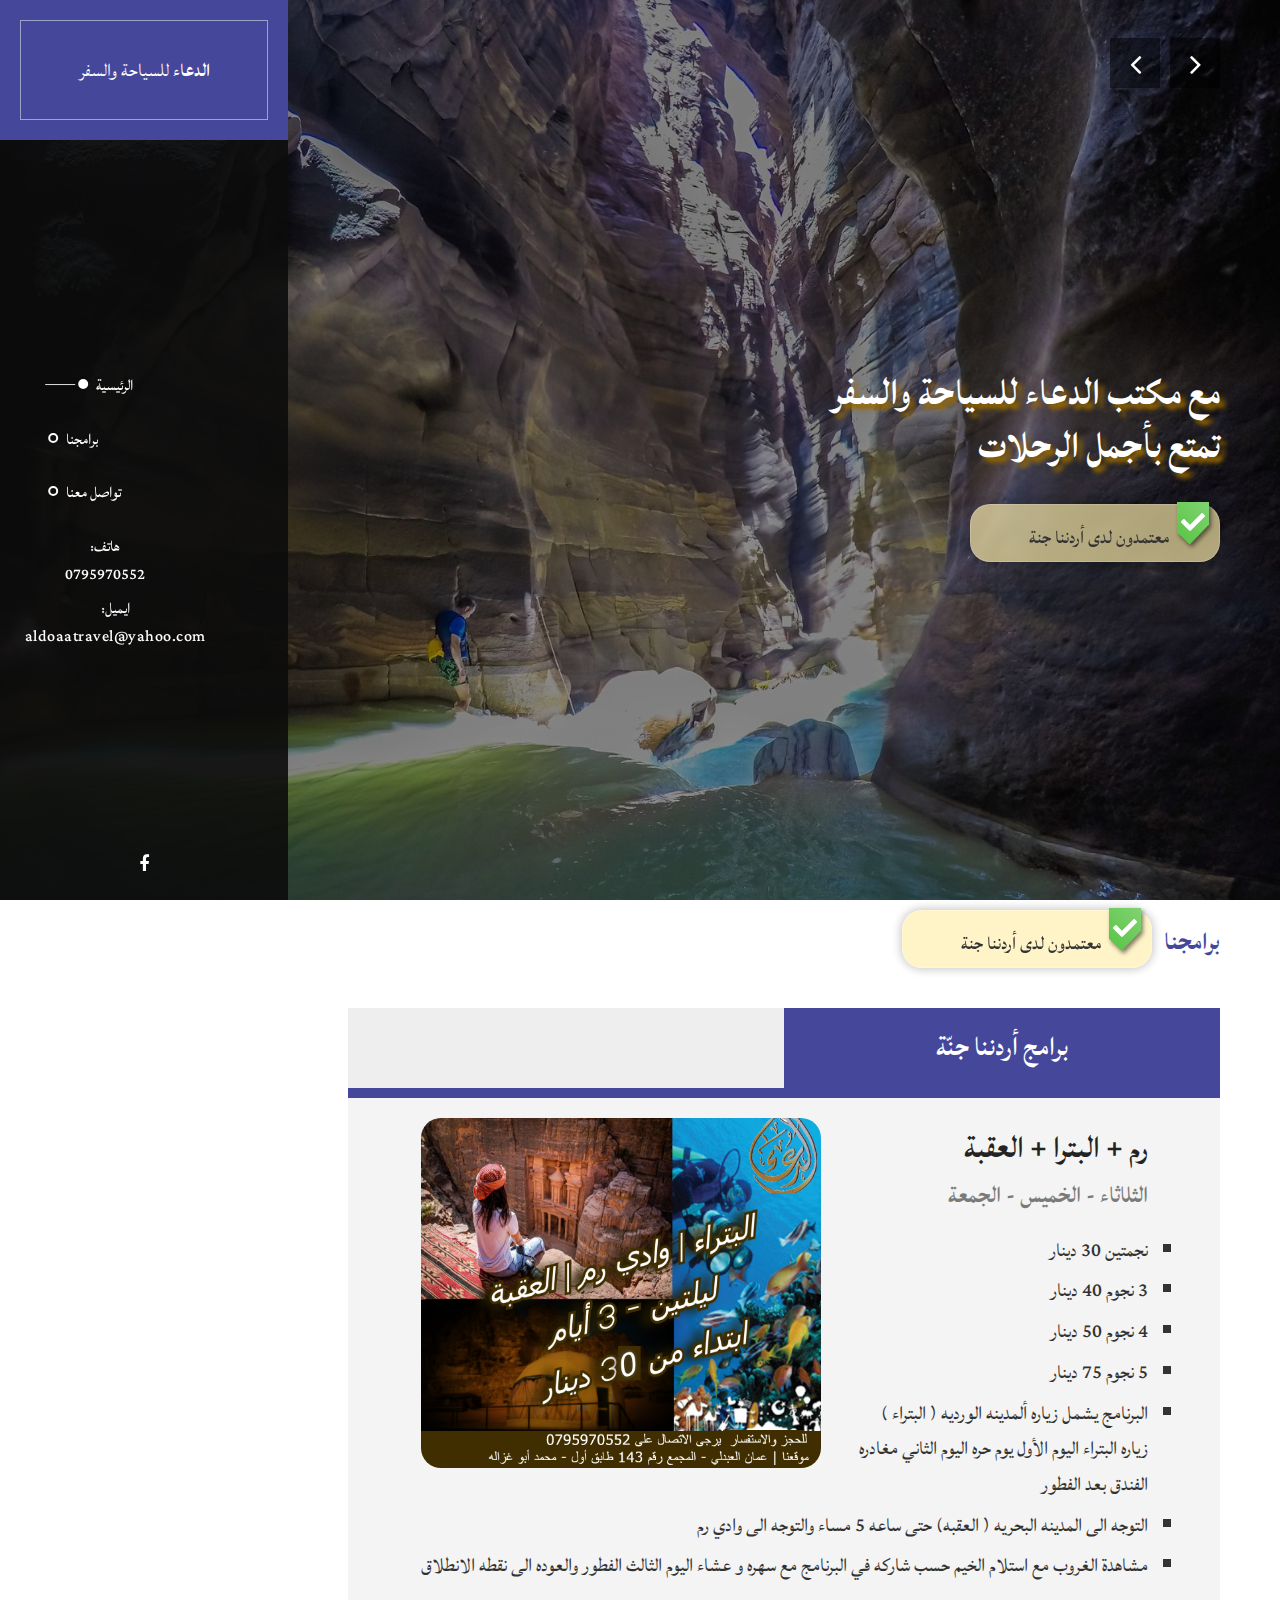
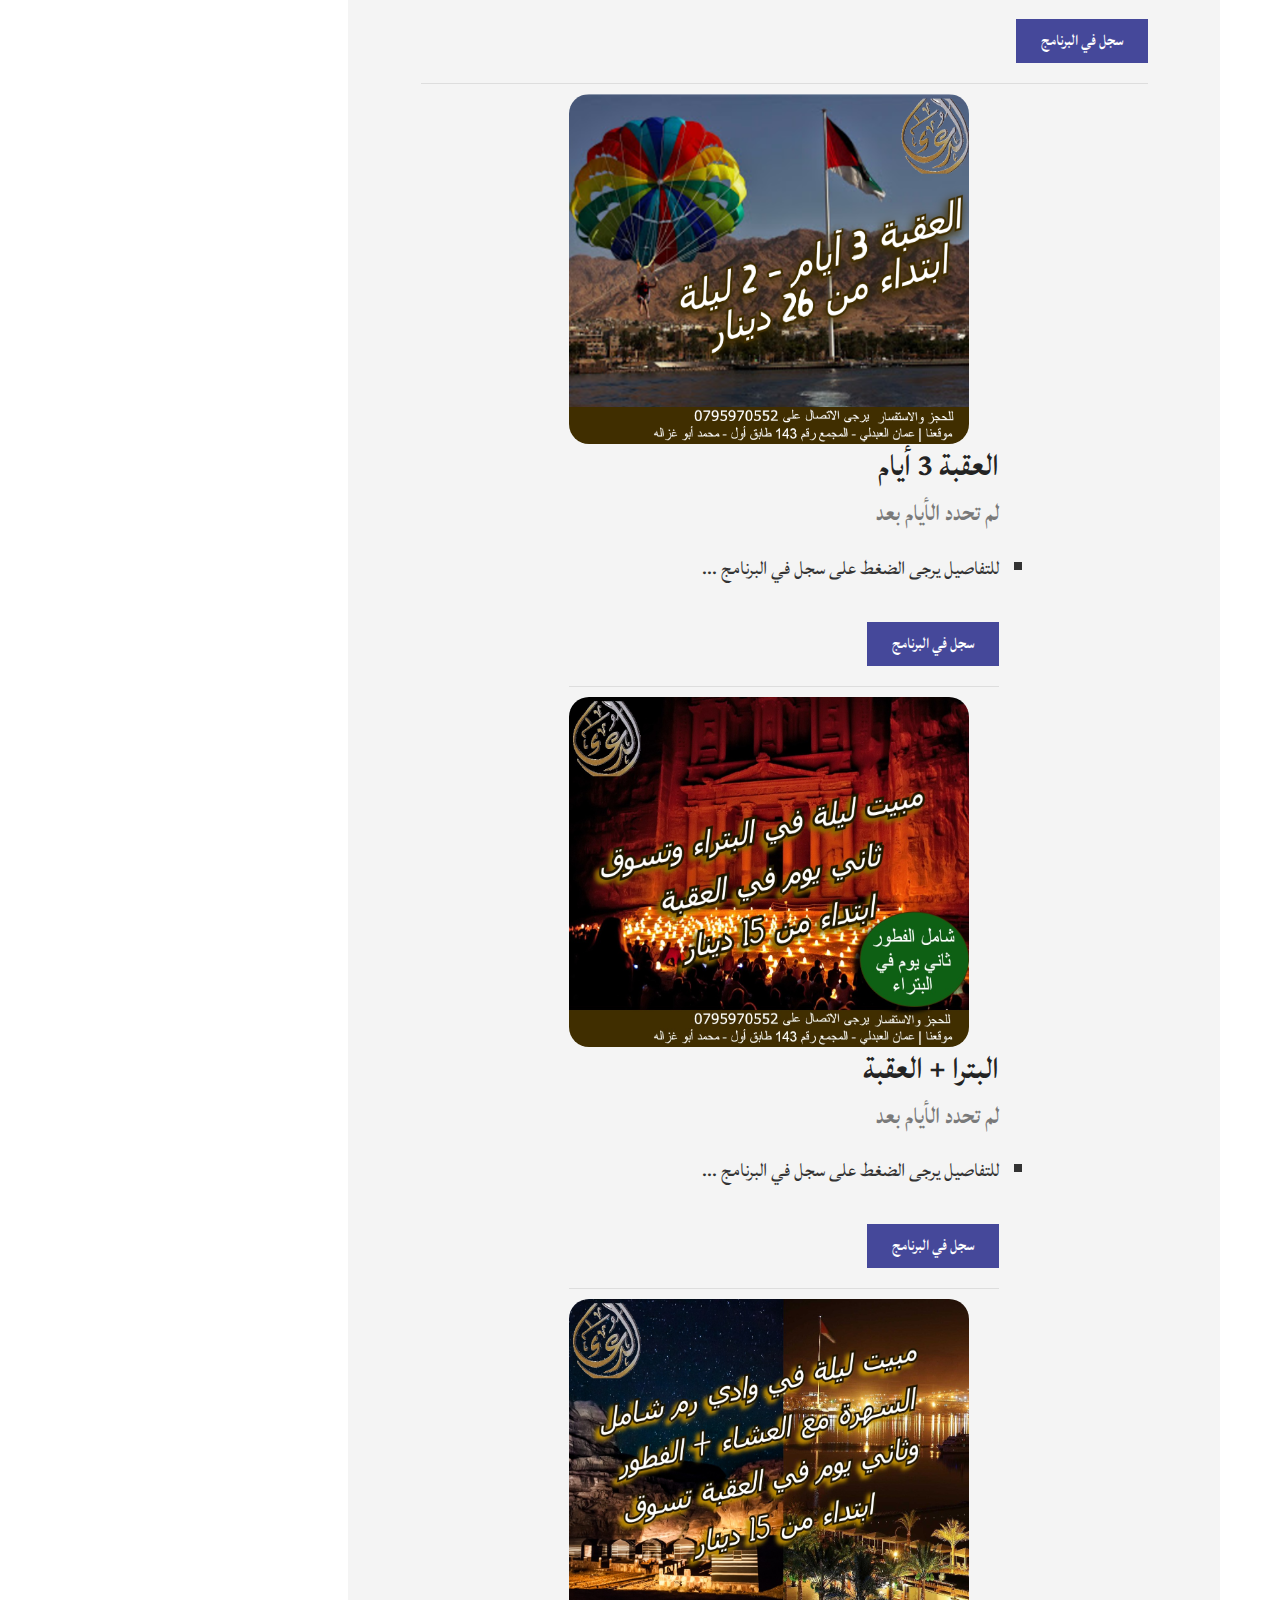
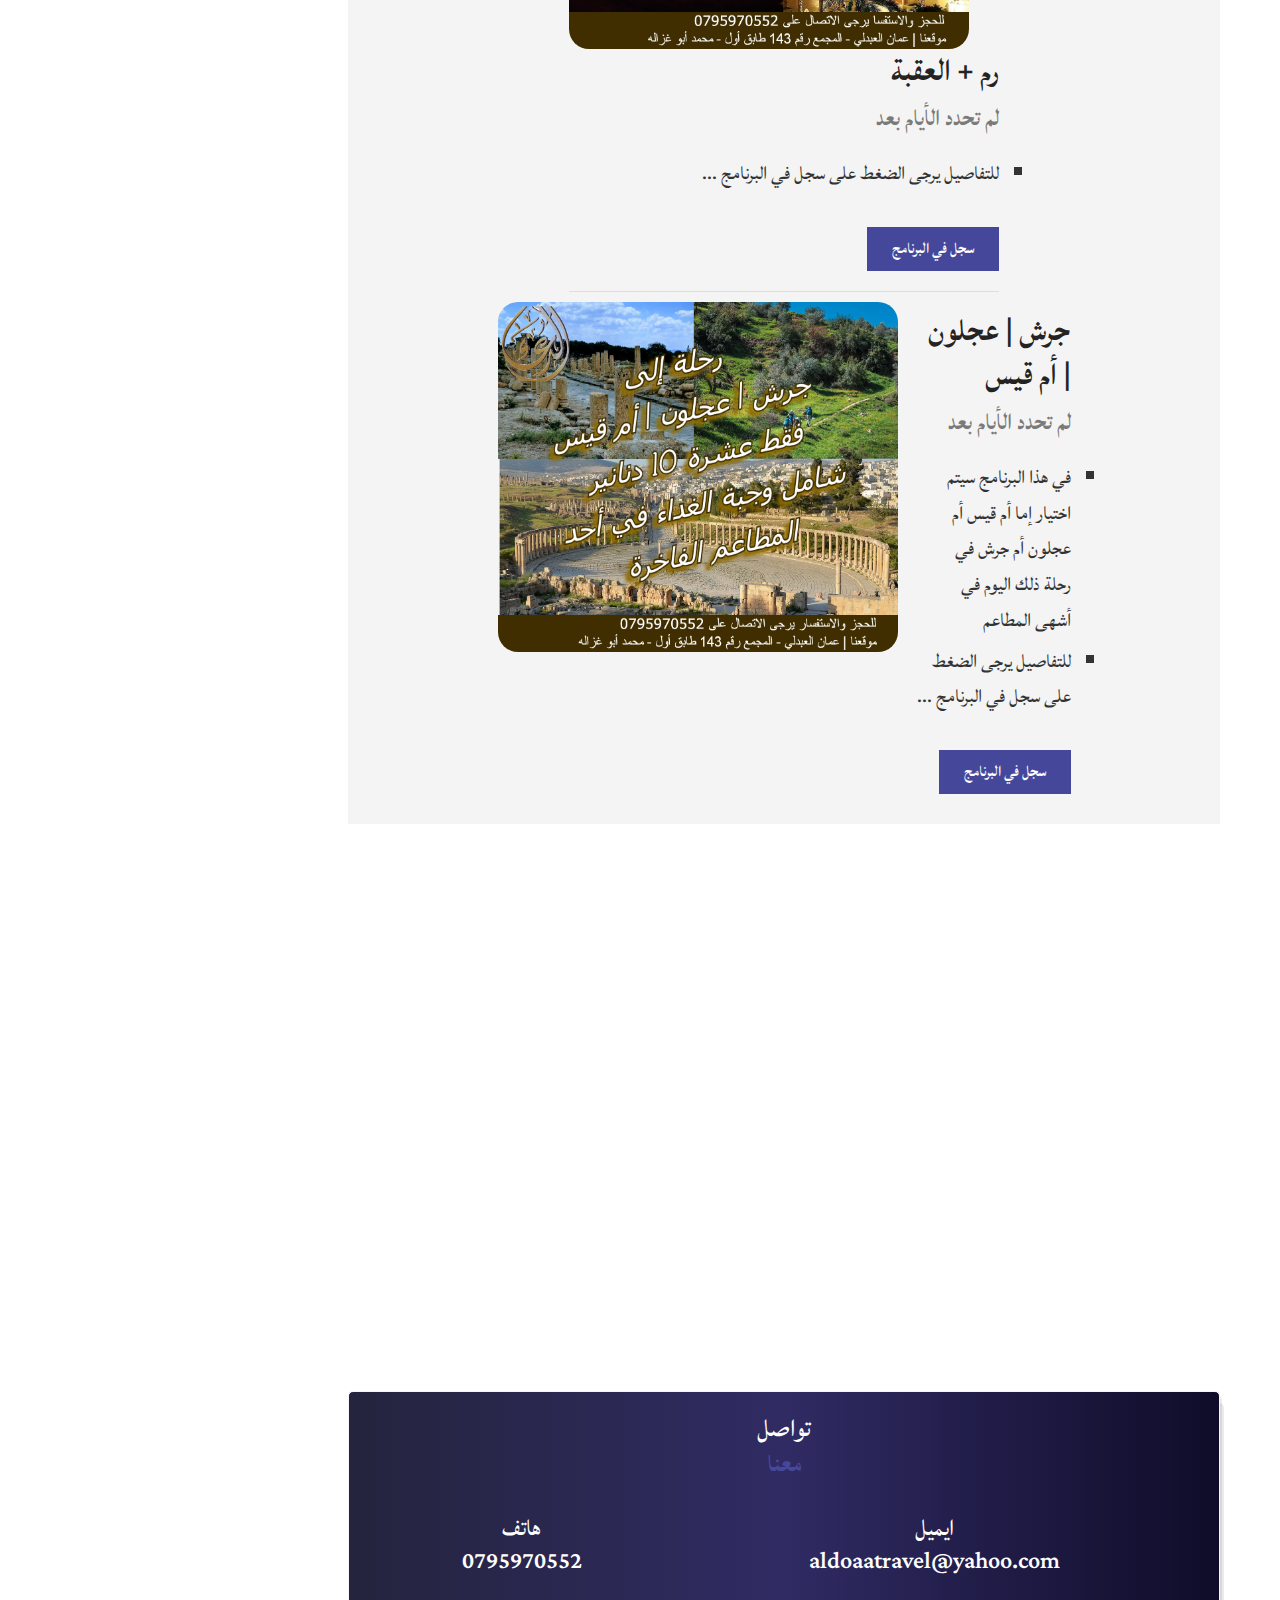
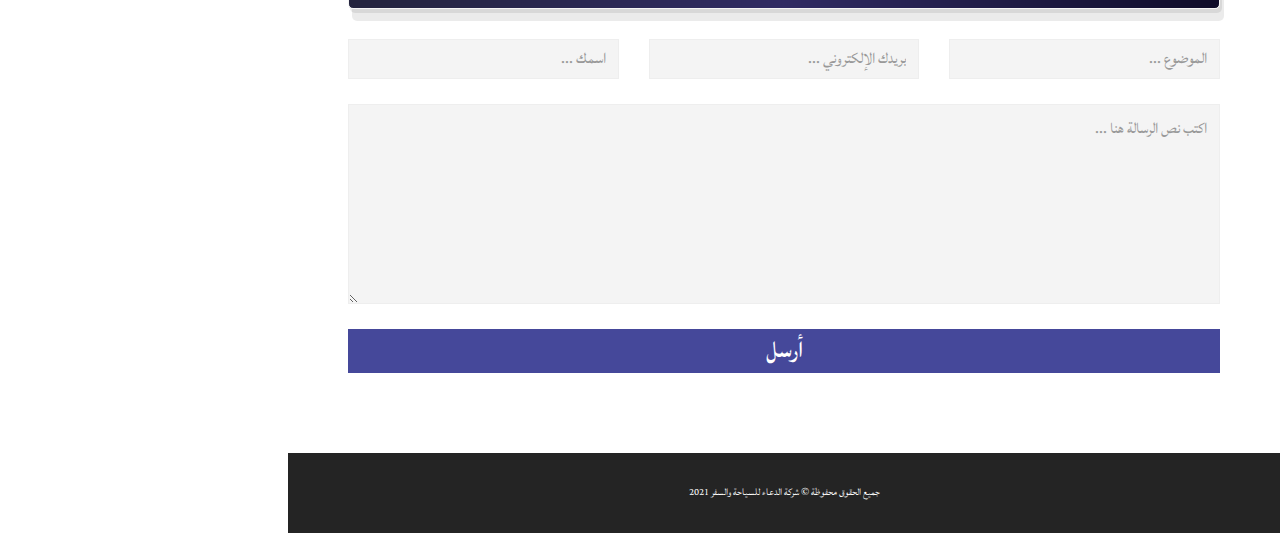
==== commit f9ff863c: "Add initial programs" ====
--- a/index.html
+++ b/index.html
@@ -452,16 +452,50 @@
                                                 <img src="img/rumpetraaqaba2n.png" alt="">
                                                 <div class="text-content text-ar">
                                                     <h4>رم + البترا + العقبة</h4>
-                                                    <span class="text-ar">متاح جميع أيام الأسبوع</span>
-                                                    <p> 
-                                                        أول يوم الإنطلاق من المجمعات أو مراكز التجمع في المحافظات. ثم
-                                                        الذهاب إلى البتراء وقضاء باقي اليوم فيها. ثم   
-                                                       إفطار ثاني يوم في البتراء ثم الإنطلاق إلى وادي رم. ثم
-                                                       ثاني يوم مشاهدة الغروب + سهرة + عشاء في وادي رم. ثم
-                                                        ثالث يوم الإفطار في وادي رم ثم الذهاب إلى العقبة. ثم
-                                                       تسوق وغداء في العقبة ثم العودة إلى الباصات
+                                                    <span class="text-ar">الثلاثاء - الخميس - الجمعة</span>
+                                                    <ul class="program-details">
+                                                        <li>
+                                                            نجمتين  30 دينار 
+                                                        </li>
+                                                        <li>
+                                                            3  نجوم  40 دينار
+                                                        </li>
+                                                        <li>
+                                                            4 نجوم 50 دينار 
+                                                        </li>
+                                                        <li>
+                                                            5 نجوم  75  دينار 
+                                                        </li>
+                                                        <li>
+                                                            البرنامج يشمل زياره ألمدينه الورديه ( البتراء ) زياره البتراء اليوم الأول يوم حره  اليوم الثاني مغادره الفندق بعد الفطور
+                                                        </li>
+                                                        <li>
+                                                            التوجه الى المدينه البحريه ( العقبه) حتى ساعه 5 مساء  والتوجه الى وادي رم
+                                                        </li>
+                                                        <li>
+                                                            مشاهدة الغروب   مع استلام الخيم حسب شاركه في البرنامج   مع سهره و عشاء اليوم الثالث الفطور والعوده  الى نقطه الانطلاق
+                                                        </li>
+                                                    </ul>
+                                                    
+                                                    <div class="accent-button button">
+                                                        <a href="tel:00962795970552">سجل في البرنامج</a>
+                                                    </div>
+                                                </div>
+                                            </div>
+                                        </li>
+                                      
+                                        <li>
+                                            <div class="item">
+                                                <img src="img/aqaba2n.png" alt="">
+                                                <div class="text-content text-ar">
+                                                    <h4>العقبة 3 أيام</h4>
+                                                    <span class="text-ar">لم تحدد الأيام بعد</span>
+                                                    <ul class="program-details">
+                                                        <li>
+                                                            للتفاصيل يرجى الضغط على سجل في البرنامج ... 
+                                                        </li>
                                                        
-                                                        </p>
+                                                    </ul>
                                                     
                                                     <div class="accent-button button">
                                                         <a href="tel:00962795970552">سجل في البرنامج</a>
@@ -471,11 +505,16 @@
                                         </li>
                                         <li>
                                             <div class="item">
-                                                <img src="img/blog_2.jpg" alt="">
-                                                <div class="text-content">
-                                                    <h4>Cras commodo odio ut</h4>
-                                                    <span>16 July 2018</span>
-                                                    <p>Nam vel egestas nisi. Nullam lobortis magna at enim venenatis luctus. Nam finibus, mauris eu dictum iaculis, dolor tortor cursus quam, in volutpat augue lectus sed magna. Integer mollis lorem quis ipsum maximus finibus.</p>
+                                                <img src="img/petra1n.jpg" alt="">
+                                                <div class="text-content text-ar">
+                                                    <h4> البترا + العقبة</h4>
+                                                    <span class="text-ar">لم تحدد الأيام بعد</span>
+                                                    <ul class="program-details">
+                                                        <li>
+                                                            للتفاصيل يرجى الضغط على سجل في البرنامج ... 
+                                                        </li>
+                                                       
+                                                    </ul>
                                                     
                                                     <div class="accent-button button">
                                                         <a href="tel:00962795970552">سجل في البرنامج</a>
@@ -485,12 +524,38 @@
                                         </li>
                                         <li>
                                             <div class="item">
-                                                <img src="img/blog_3.jpg" alt="">
-                                                <div class="text-content">
-                                                    <h4>Sed at massa turpis</h4>
-                                                    <span>10 July 2018</span>
-                                                    <p>Nam vel egestas nisi. Nullam lobortis magna at enim venenatis luctus. Nam finibus, mauris eu dictum iaculis, dolor tortor cursus quam, in volutpat augue lectus sed magna. Integer mollis lorem quis ipsum maximus finibus.</p>
-                                                    
+                                                <img src="img/rumaqaba1n.jpg" alt="">
+                                                <div class="text-content text-ar">
+                                                    <h4>رم + العقبة</h4>
+                                                    <span class="text-ar">لم تحدد الأيام بعد</span>
+                                                    <ul class="program-details">
+                                                        <li>
+                                                            للتفاصيل يرجى الضغط على سجل في البرنامج ... 
+                                                        </li>
+                                                       
+                                                    </ul>
+                                                    <div class="accent-button button">
+                                                        <a href="tel:00962795970552">سجل في البرنامج</a>
+                                                    </div>
+                                                </div>
+                                            </div>
+                                        </li>
+                                        <li>
+                                            <div class="item">
+                                                <img src="img/jerashajlounumqais.png" alt="">
+                                                <div class="text-content text-ar">
+                                                    <div class="text-content text-ar">
+                                                        <h4>جرش | عجلون | أم قيس</h4>
+                                                        <span class="text-ar">لم تحدد الأيام بعد</span>
+                                                        <ul class="program-details">
+                                                            <li>
+                                                                في هذا البرنامج سيتم اختيار إما أم قيس أم عجلون أم جرش في رحلة ذلك اليوم في أشهى المطاعم
+                                                            </li>
+                                                            <li>
+                                                                للتفاصيل يرجى الضغط على سجل في البرنامج ... 
+                                                            </li>
+                                                           
+                                                        </ul>
                                                     <div class="accent-button button">
                                                         <a href="tel:00962795970552">سجل في البرنامج</a>
                                                     </div>
@@ -725,7 +790,9 @@
                  </p>
             </section>
         </div>
-
+        <div class="alert alert-primary text-ar" id="wait" role="alert">
+            جاري الإرسال ... 
+          </div>
     <script src="https://ajax.googleapis.com/ajax/libs/jquery/1.11.2/jquery.min.js"></script>
     <script>window.jQuery || document.write('<script src="js/vendor/jquery-1.11.2.min.js"><\/script>')</script>
 
--- a/css/templatemo-style.css
+++ b/css/templatemo-style.css
@@ -827,7 +827,7 @@
   padding-top: 7.5px;
   margin-top: 0px;
   margin-bottom: 5px;
-  font-size: 2rem;
+  font-size: 4rem;
   font-weight: 600;
   color: #232323;
   letter-spacing: 0.5px;
@@ -836,7 +836,7 @@
 #blog .item .text-content span {
   /* display: inline-block; */
   display: block;
-  font-size: 2rem;
+  font-size: 3rem;
   font-weight: 600;
   color: #7a7a7a;
   letter-spacing: 0.5px;
--- a/css/custom.css
+++ b/css/custom.css
@@ -112,4 +112,30 @@
 .ribbon-blog{
     margin-right: 1rem;
     display: inline-block;
+}
+
+#wait{
+    width: 90%;
+    font-size: larger;
+    position: fixed;
+    text-align: center;
+    top: 50%;
+    left: 5%;
+    background-color: #89d8f6;
+    font-size: 3.5rem;
+    display: none;
+    margin-right: -50%;
+    z-index: 1000;
+}
+#blog .tabgroup .program-details li {
+    display: list-item;
+    text-align: right;
+    margin-bottom: 0px;
+    padding-bottom: 5px;
+    border-bottom: 0px solid #ddd;
+    font-size: 2.5rem;
+}
+
+#blog .tabgroup .program-details{
+    list-style-type: square;
 }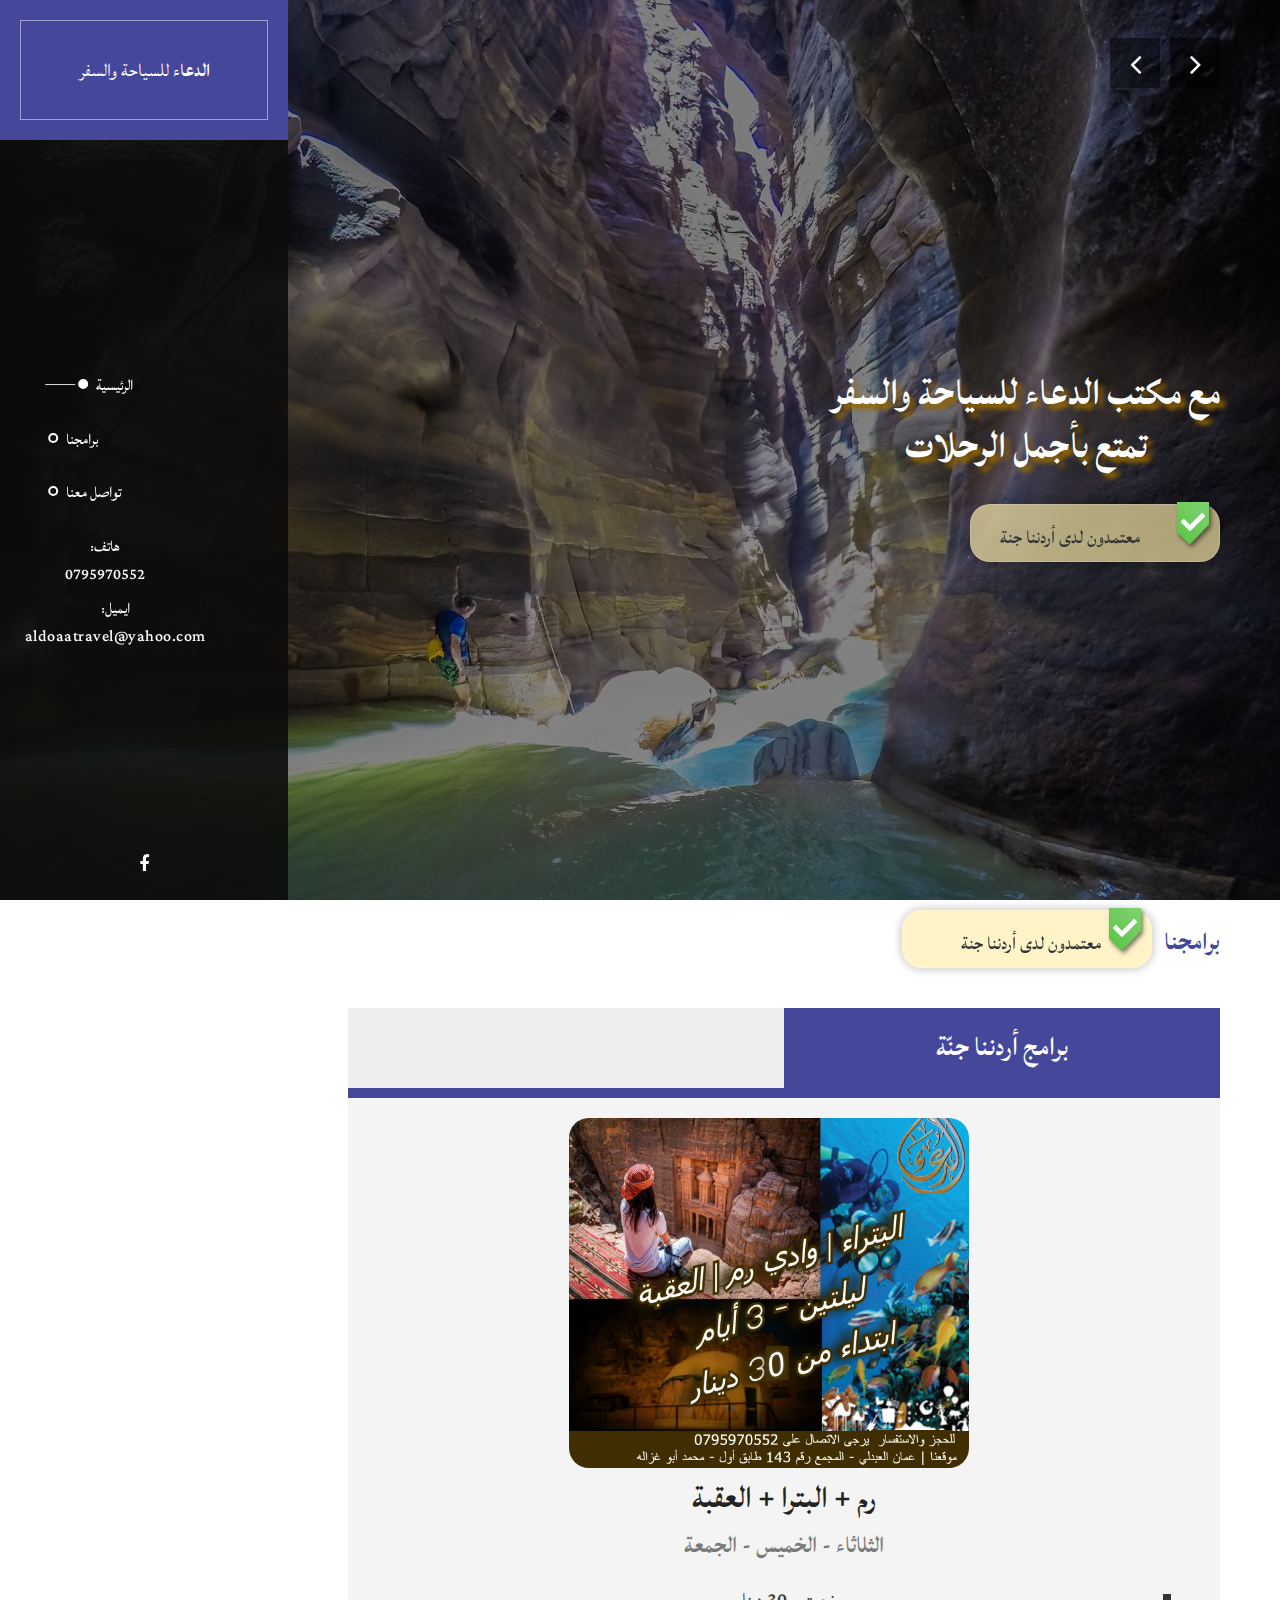
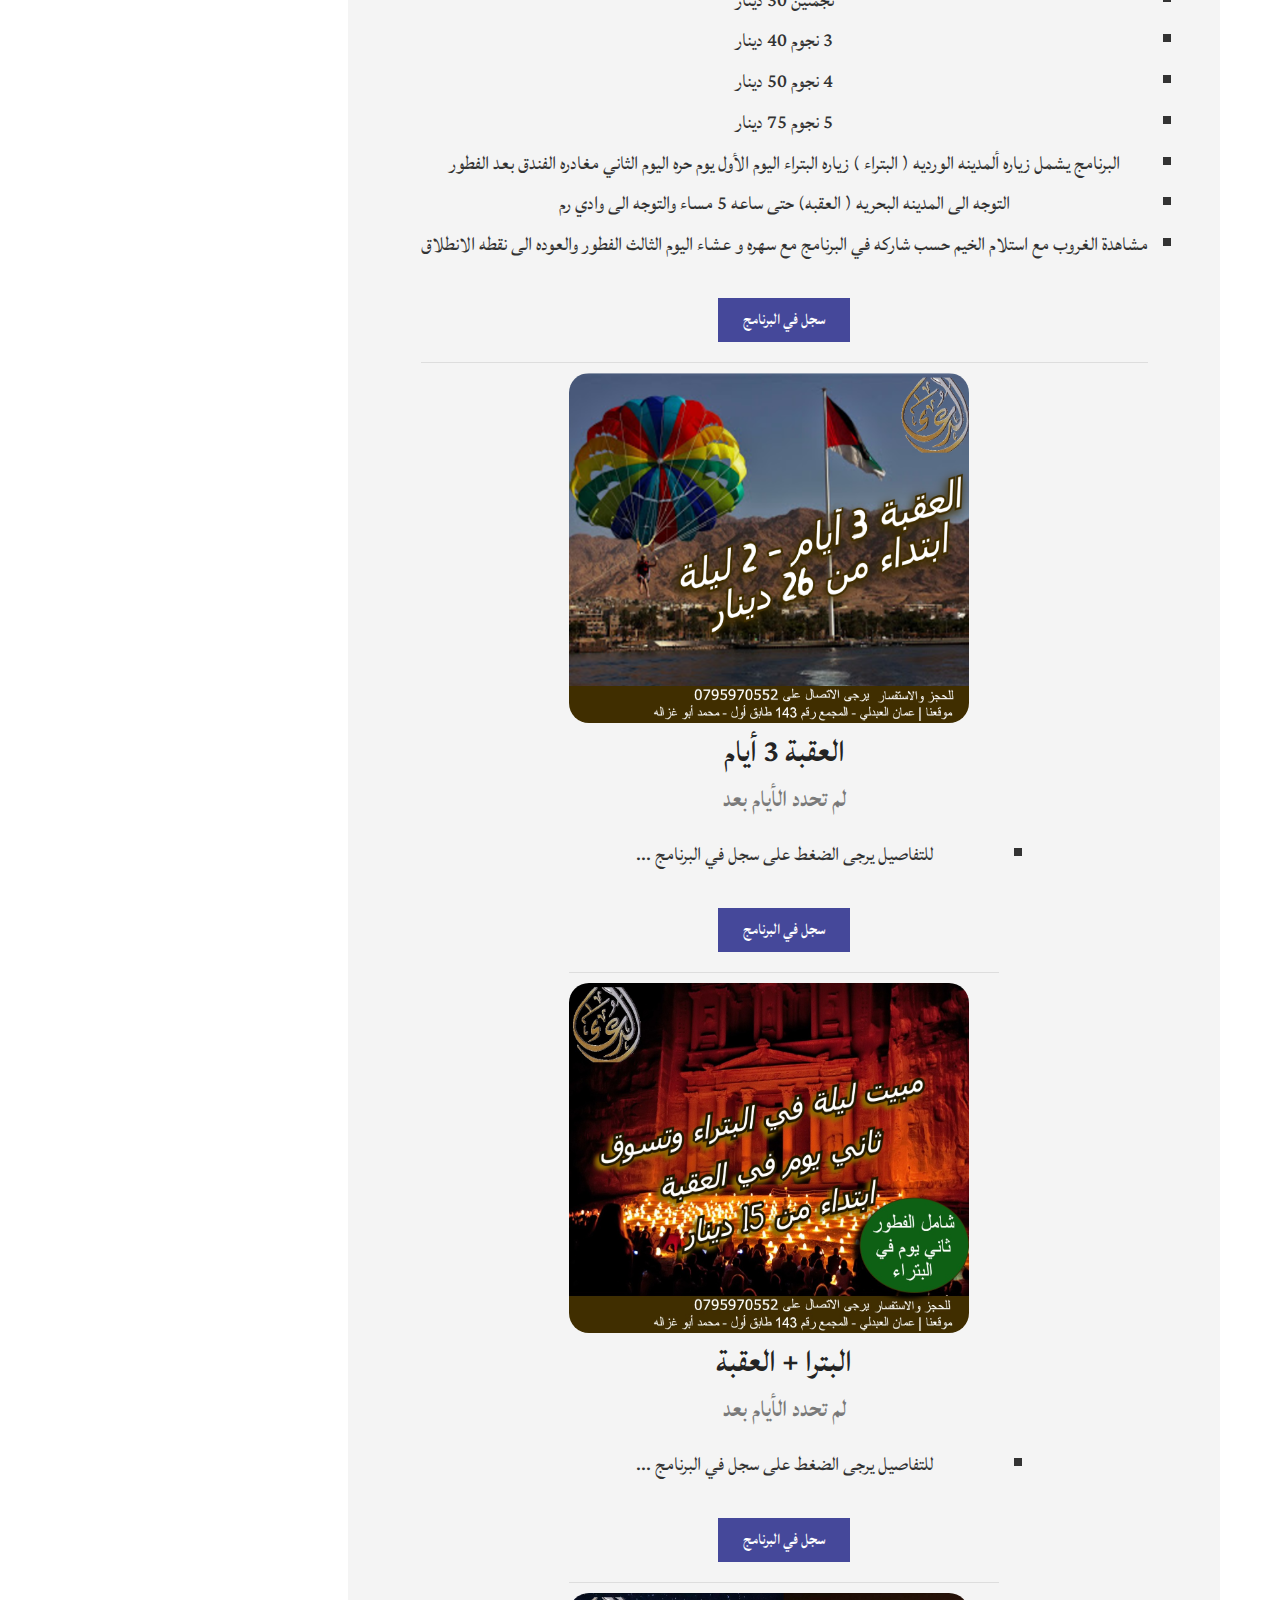
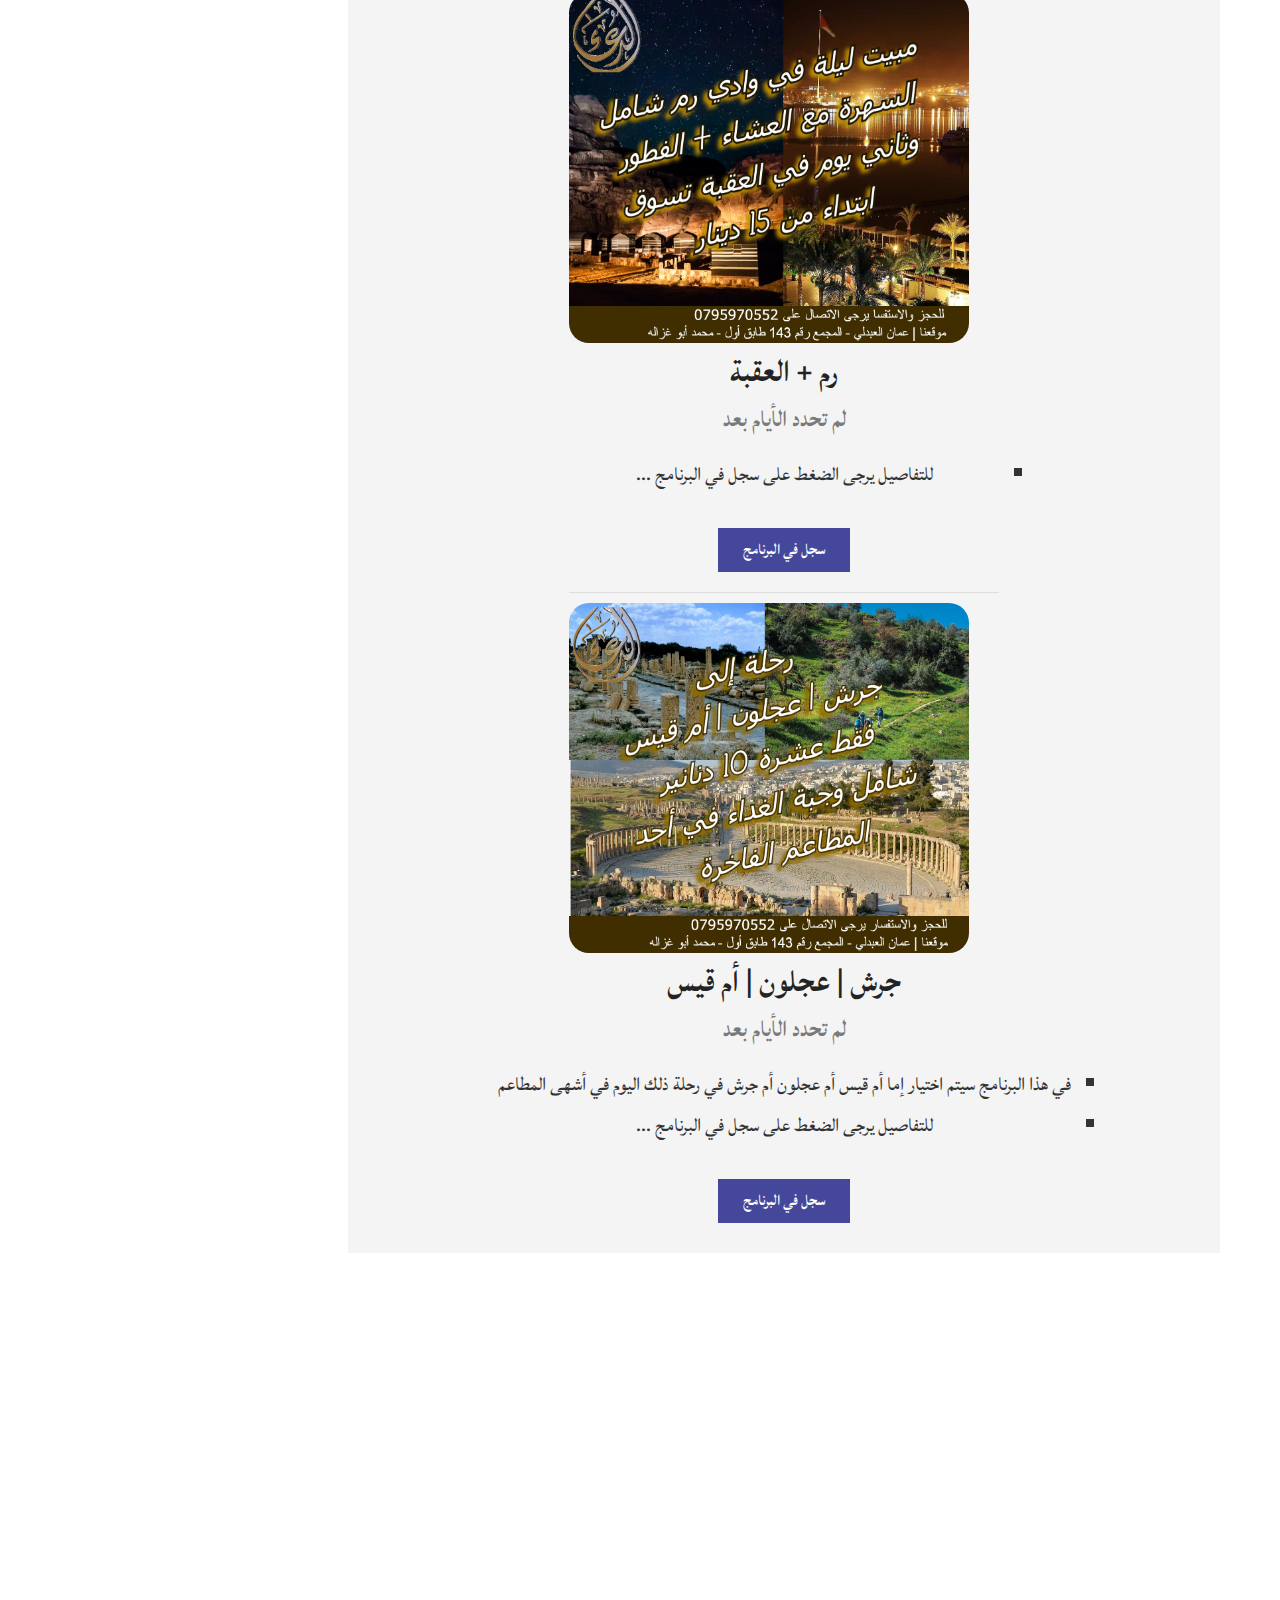
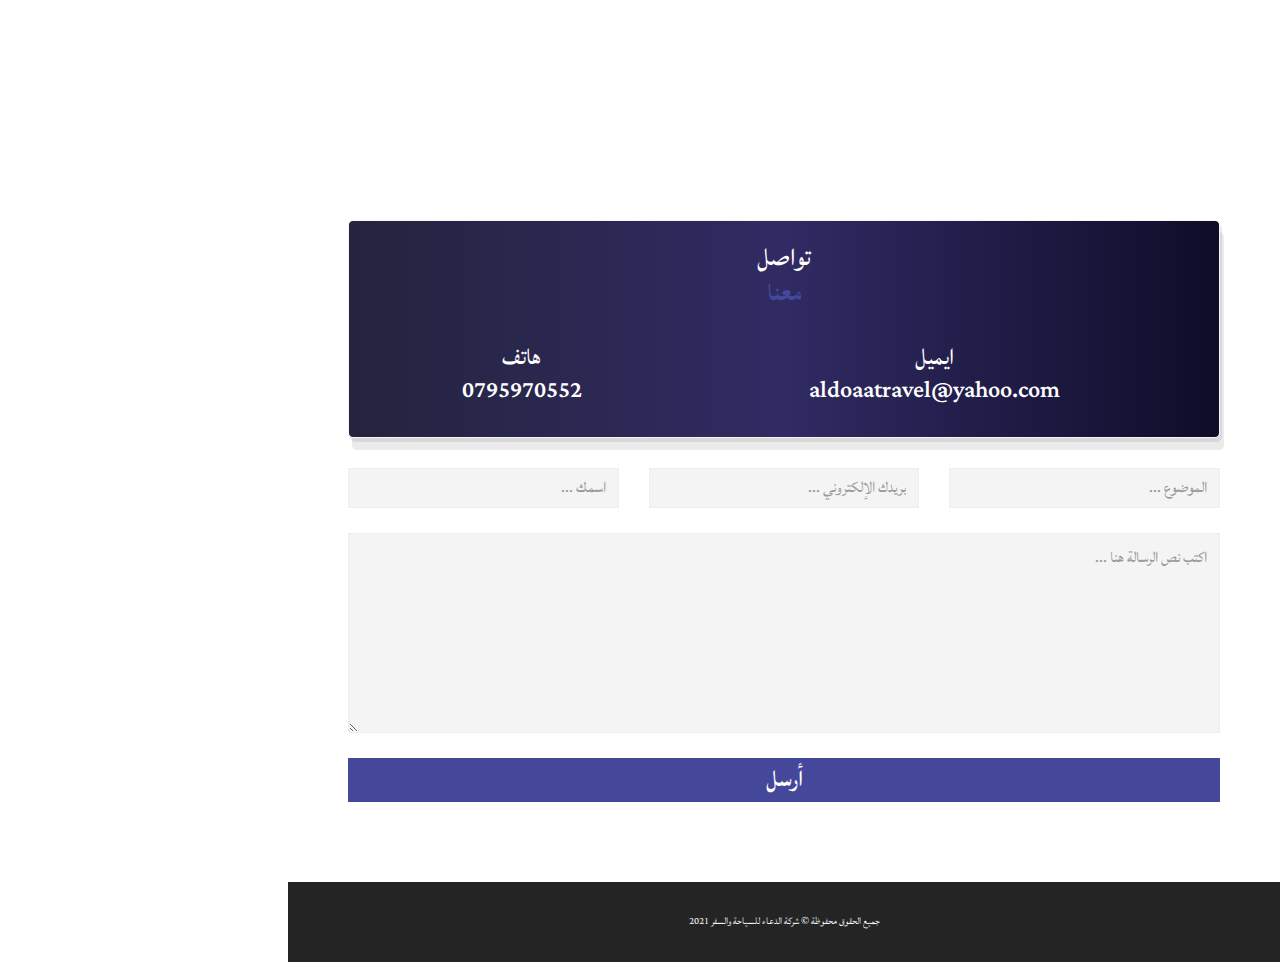
==== commit 337e0243: "Add brand image + fix prgorams images alignment" ====
--- a/index.html
+++ b/index.html
@@ -8,8 +8,8 @@
     
         <meta name="description" content="">
         <meta name="viewport" content="width=device-width, initial-scale=1">
+        <link rel="icon" href="img/aldoaa_brand.png">
         <link rel="apple-touch-icon" href="apple-touch-icon.png">
-
         <link rel="stylesheet" href="css/bootstrap.min.css">
         <link rel="stylesheet" href="css/bootstrap-theme.min.css">
         <link rel="stylesheet" href="css/fontAwesome.css">
--- a/css/templatemo-style.css
+++ b/css/templatemo-style.css
@@ -813,7 +813,7 @@
 
 #blog .tabgroup ul li img {
   border-radius: 2rem;
-  float: left;
+  /* float: left; */
   margin-right: 30px;
   width: 40rem;
   height: 35rem;
--- a/css/custom.css
+++ b/css/custom.css
@@ -138,4 +138,8 @@
 
 #blog .tabgroup .program-details{
     list-style-type: square;
+}
+
+.item{
+    text-align-last: center;
 }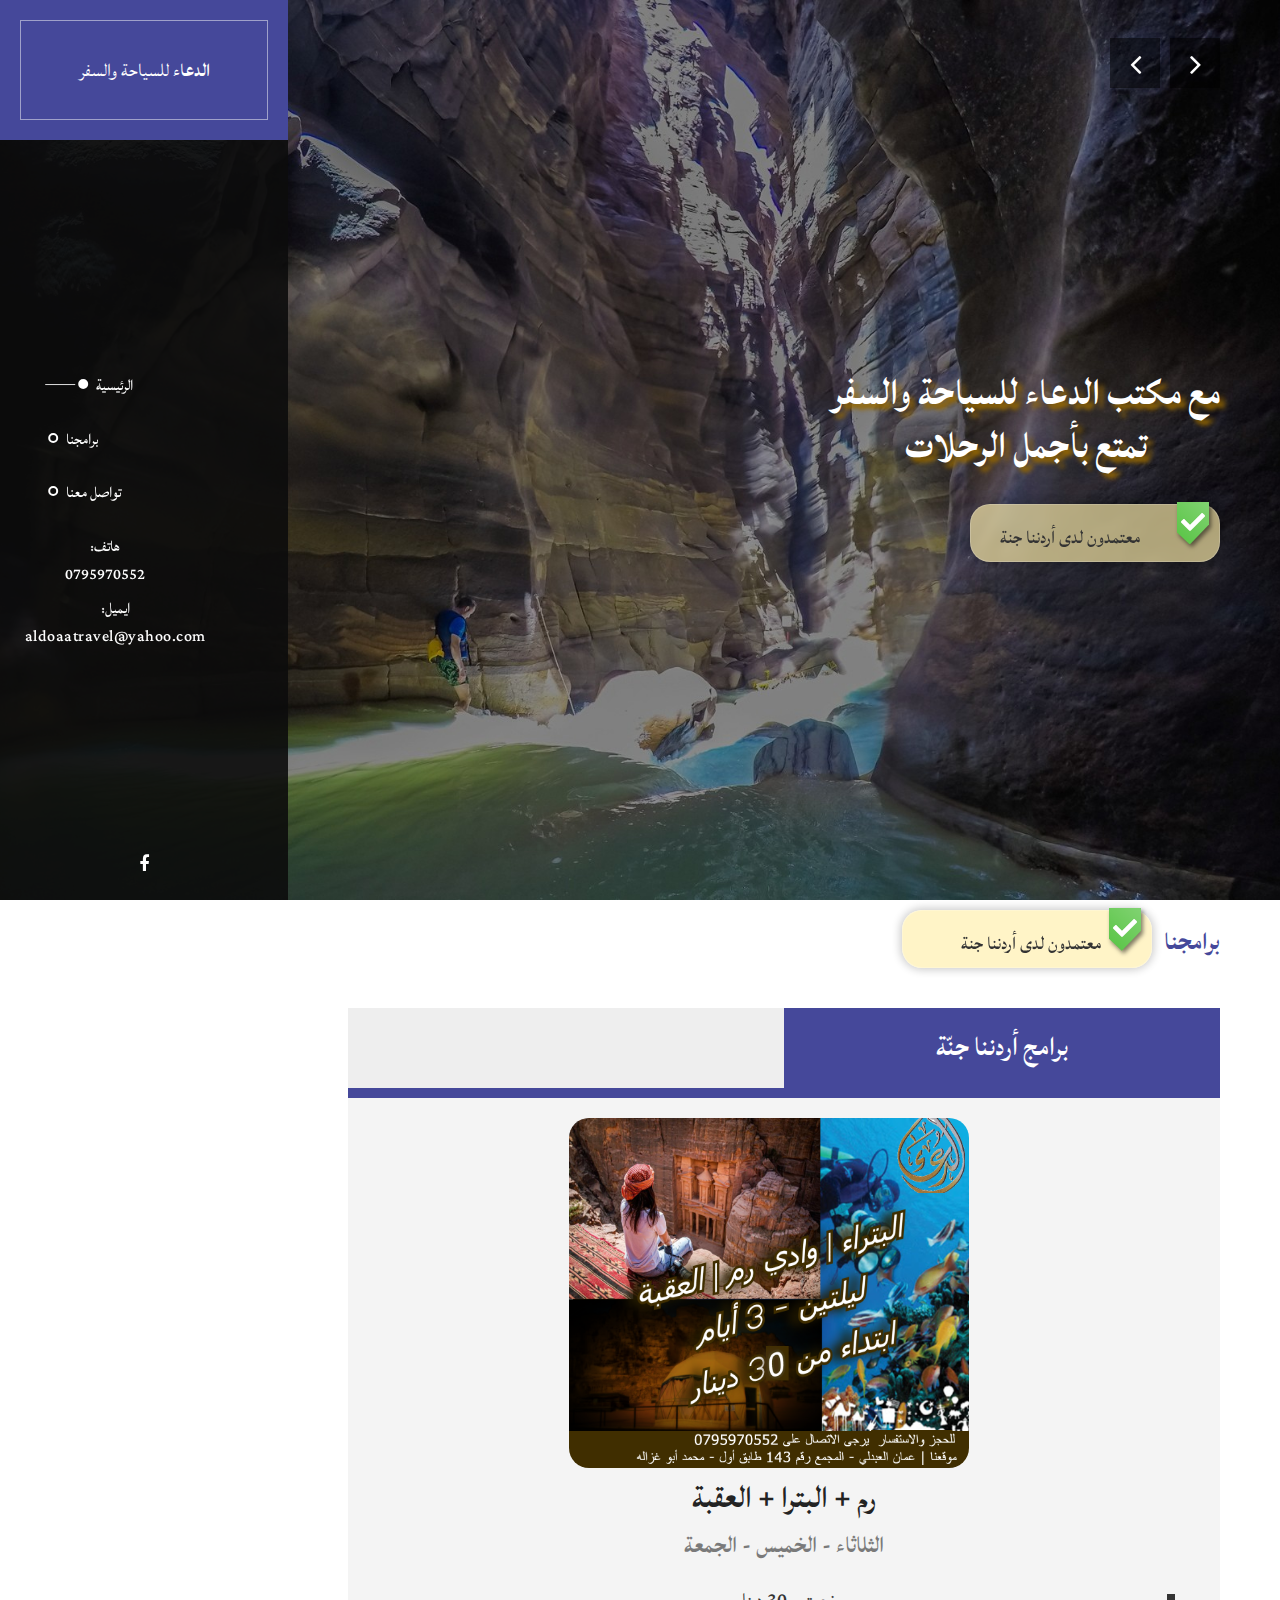
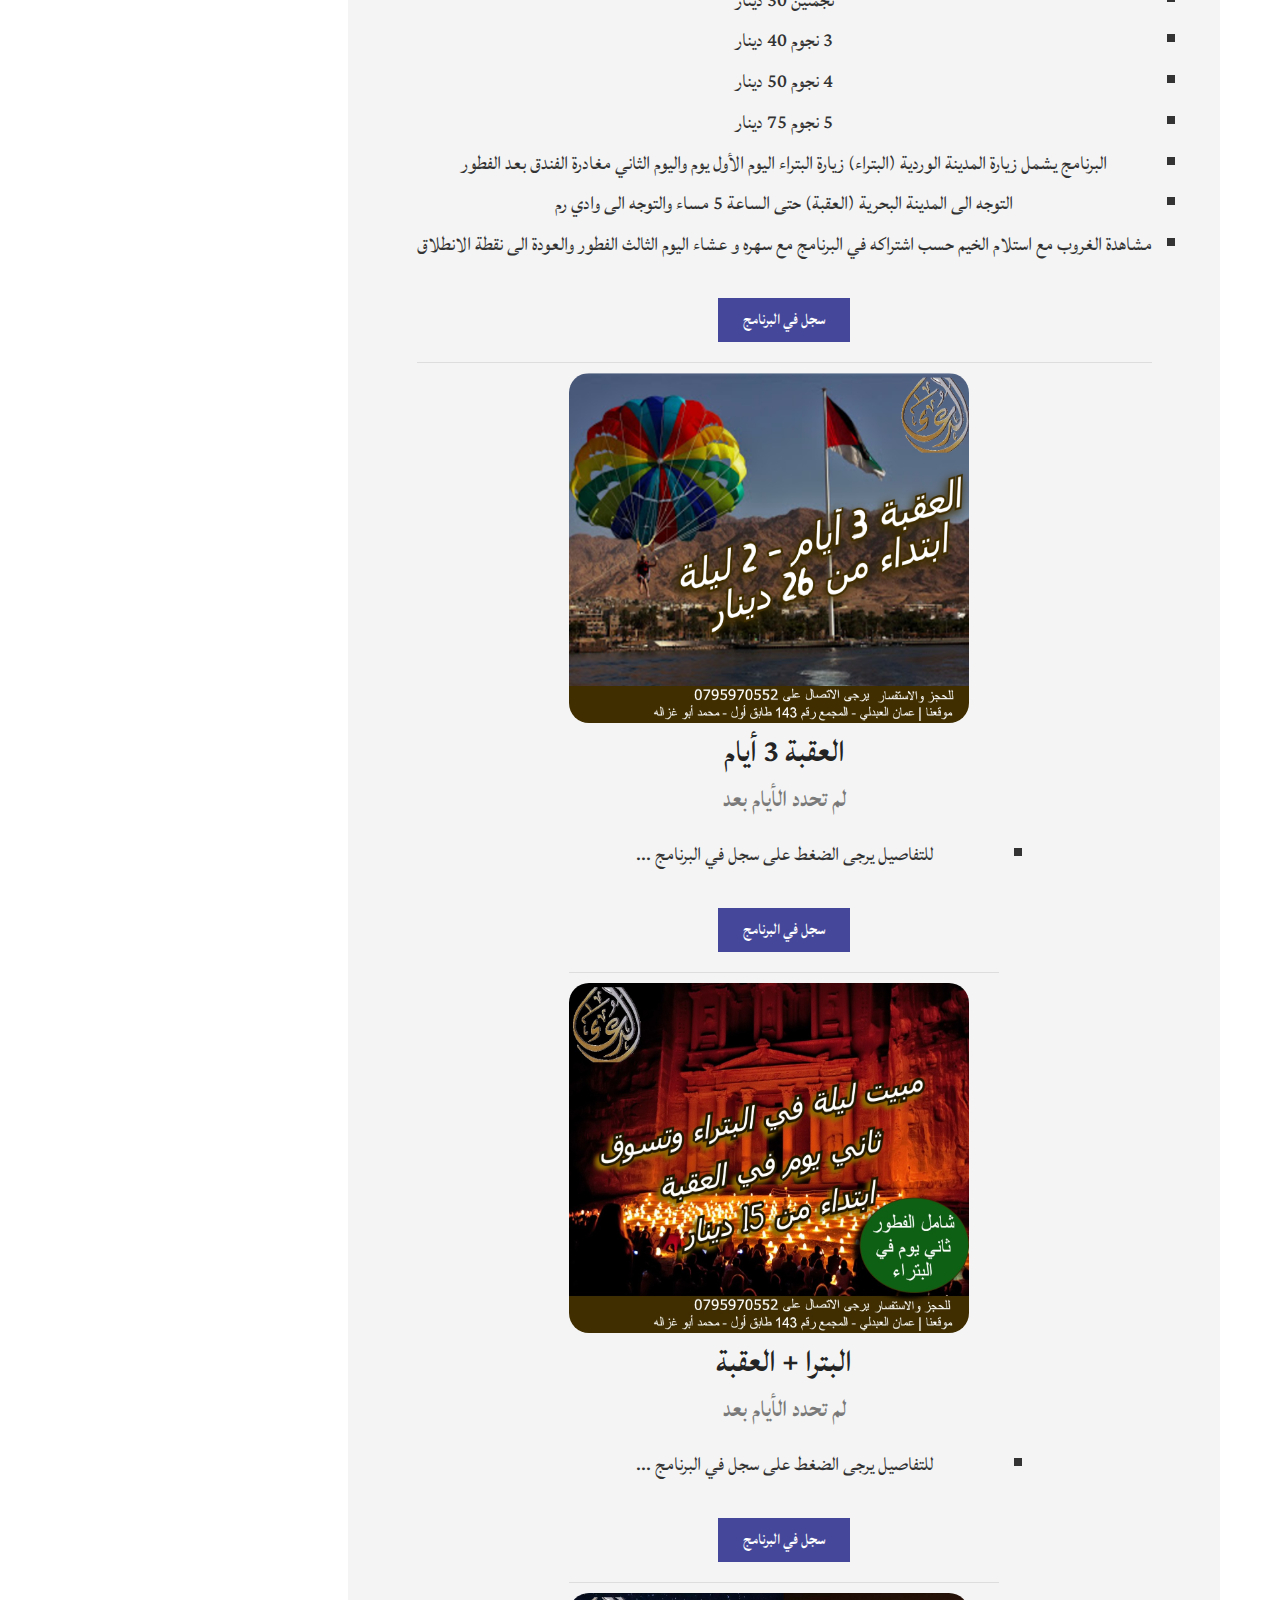
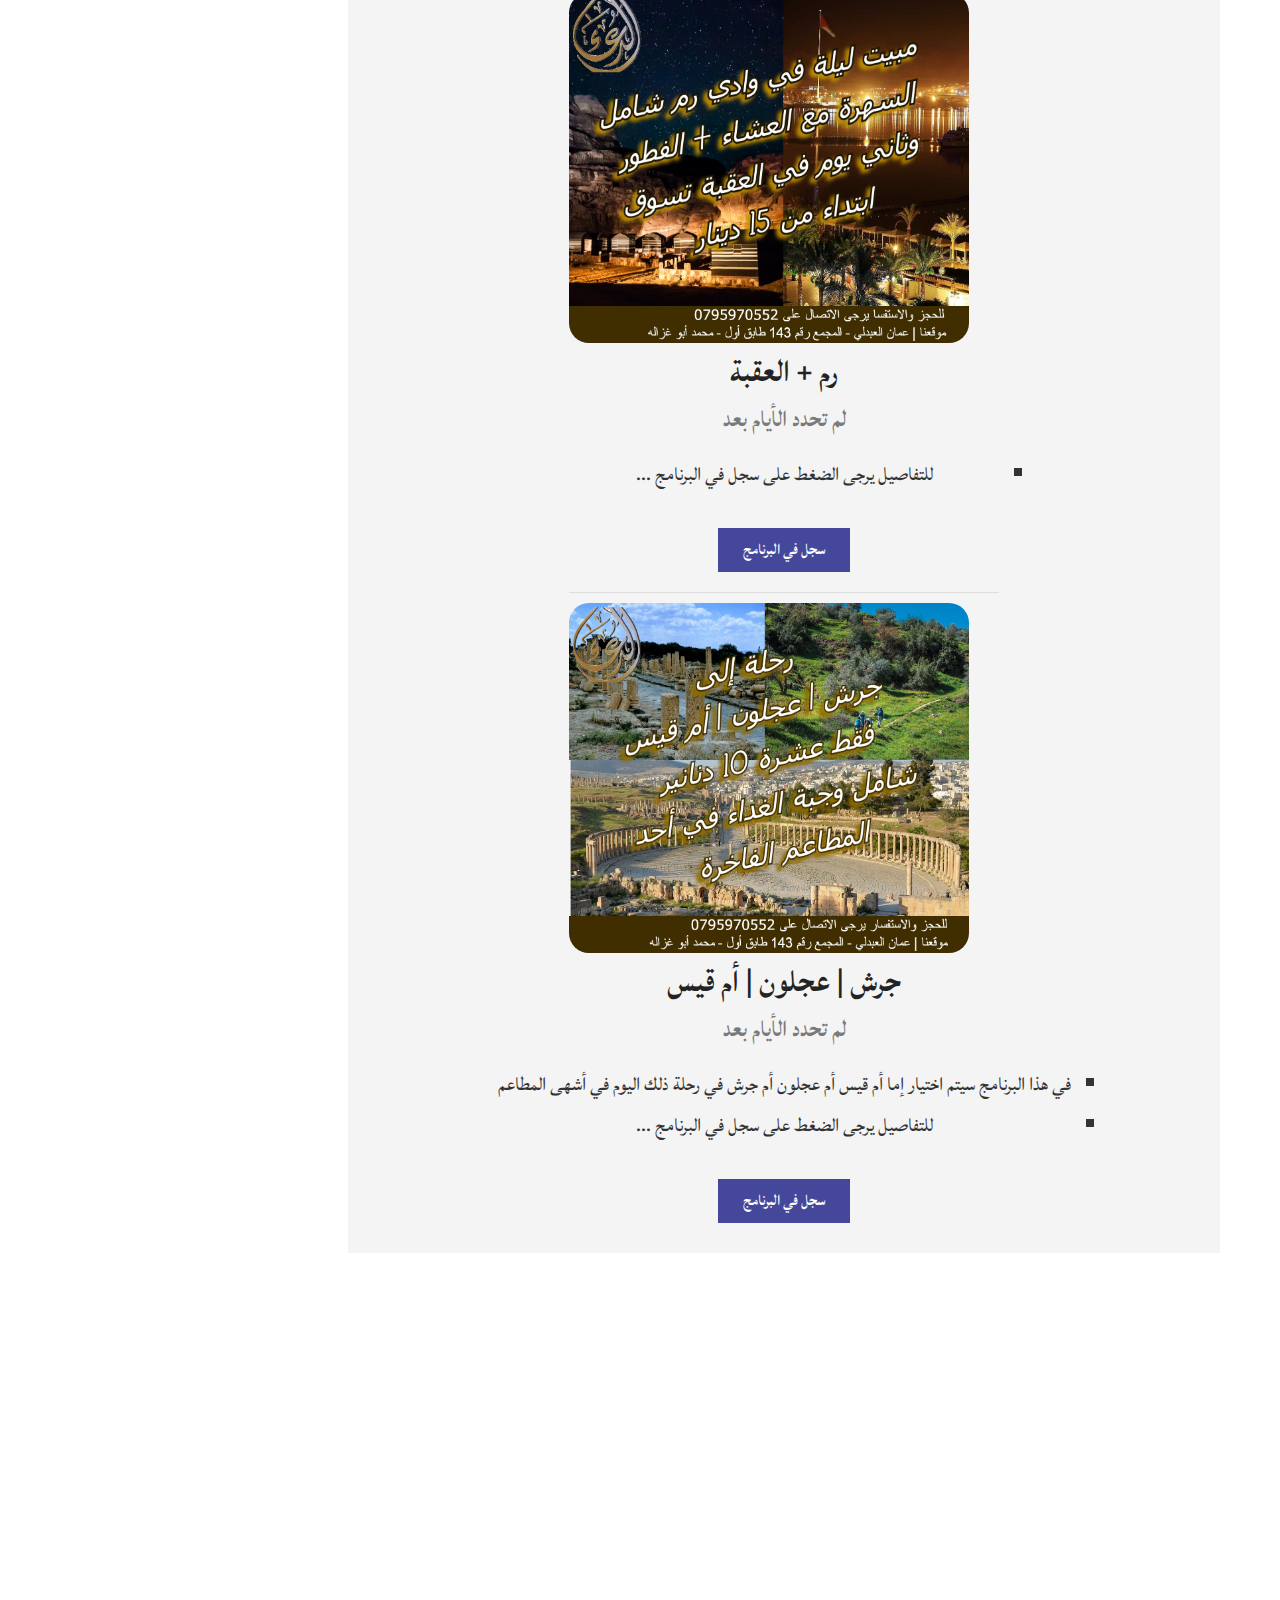
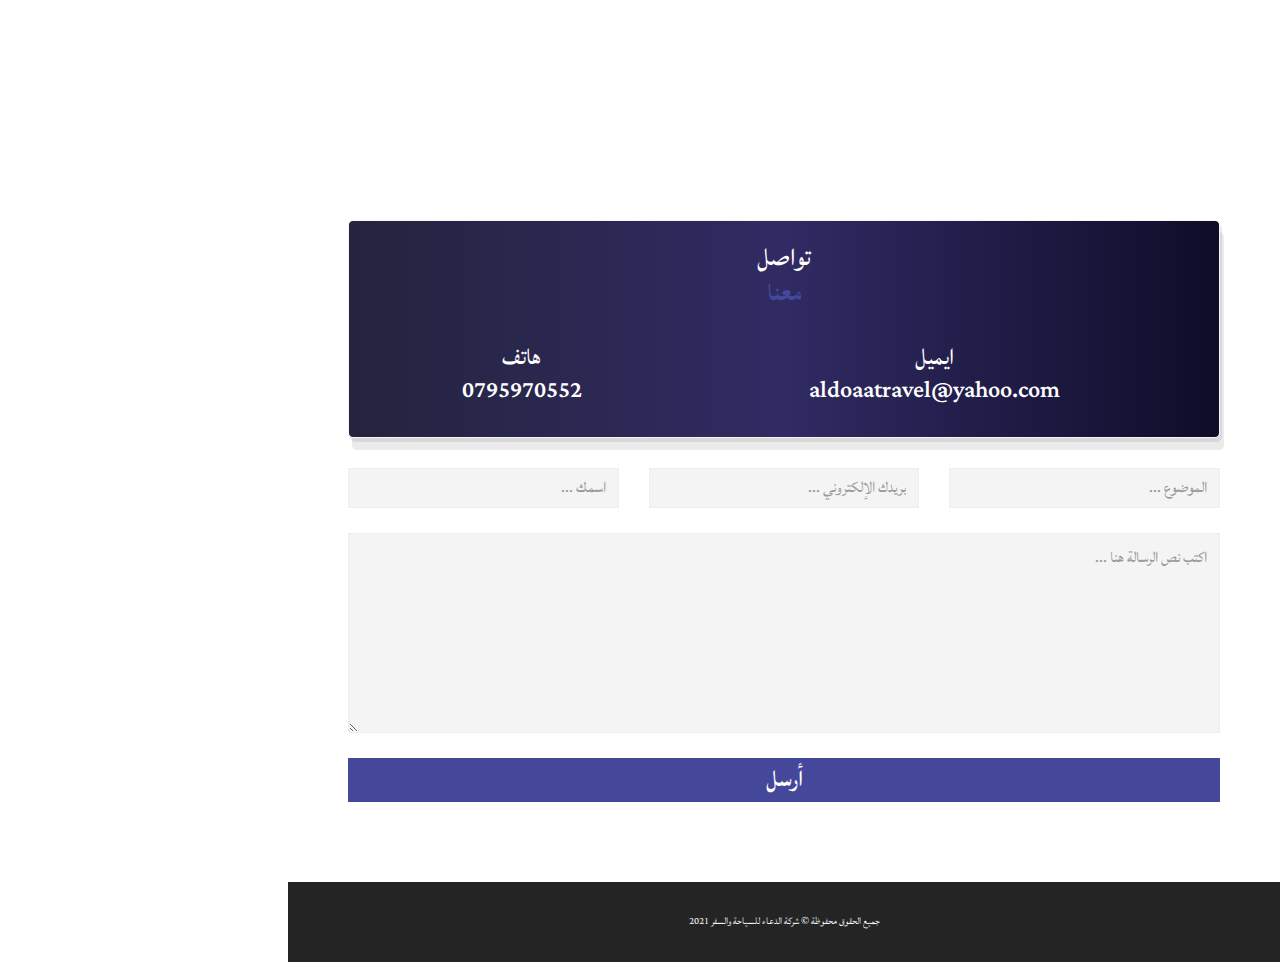
==== commit 15d6cfdf: "بهء فثءف" ====
--- a/index.html
+++ b/index.html
@@ -467,13 +467,13 @@
                                                             5 نجوم  75  دينار 
                                                         </li>
                                                         <li>
-                                                            البرنامج يشمل زياره ألمدينه الورديه ( البتراء ) زياره البتراء اليوم الأول يوم حره  اليوم الثاني مغادره الفندق بعد الفطور
-                                                        </li>
-                                                        <li>
-                                                            التوجه الى المدينه البحريه ( العقبه) حتى ساعه 5 مساء  والتوجه الى وادي رم
-                                                        </li>
-                                                        <li>
-                                                            مشاهدة الغروب   مع استلام الخيم حسب شاركه في البرنامج   مع سهره و عشاء اليوم الثالث الفطور والعوده  الى نقطه الانطلاق
+                                                            البرنامج يشمل زيارة المدينة الوردية (البتراء) زيارة البتراء اليوم الأول يوم واليوم الثاني مغادرة الفندق بعد الفطور
+                                                        </li>
+                                                        <li>
+                                                            التوجه الى المدينة البحرية (العقبة) حتى الساعة 5 مساء والتوجه الى وادي رم
+                                                        </li>
+                                                        <li>
+                                                            مشاهدة الغروب   مع استلام الخيم حسب اشتراكه في البرنامج   مع سهره و عشاء اليوم الثالث الفطور والعودة الى نقطة الانطلاق
                                                         </li>
                                                     </ul>
                                                     
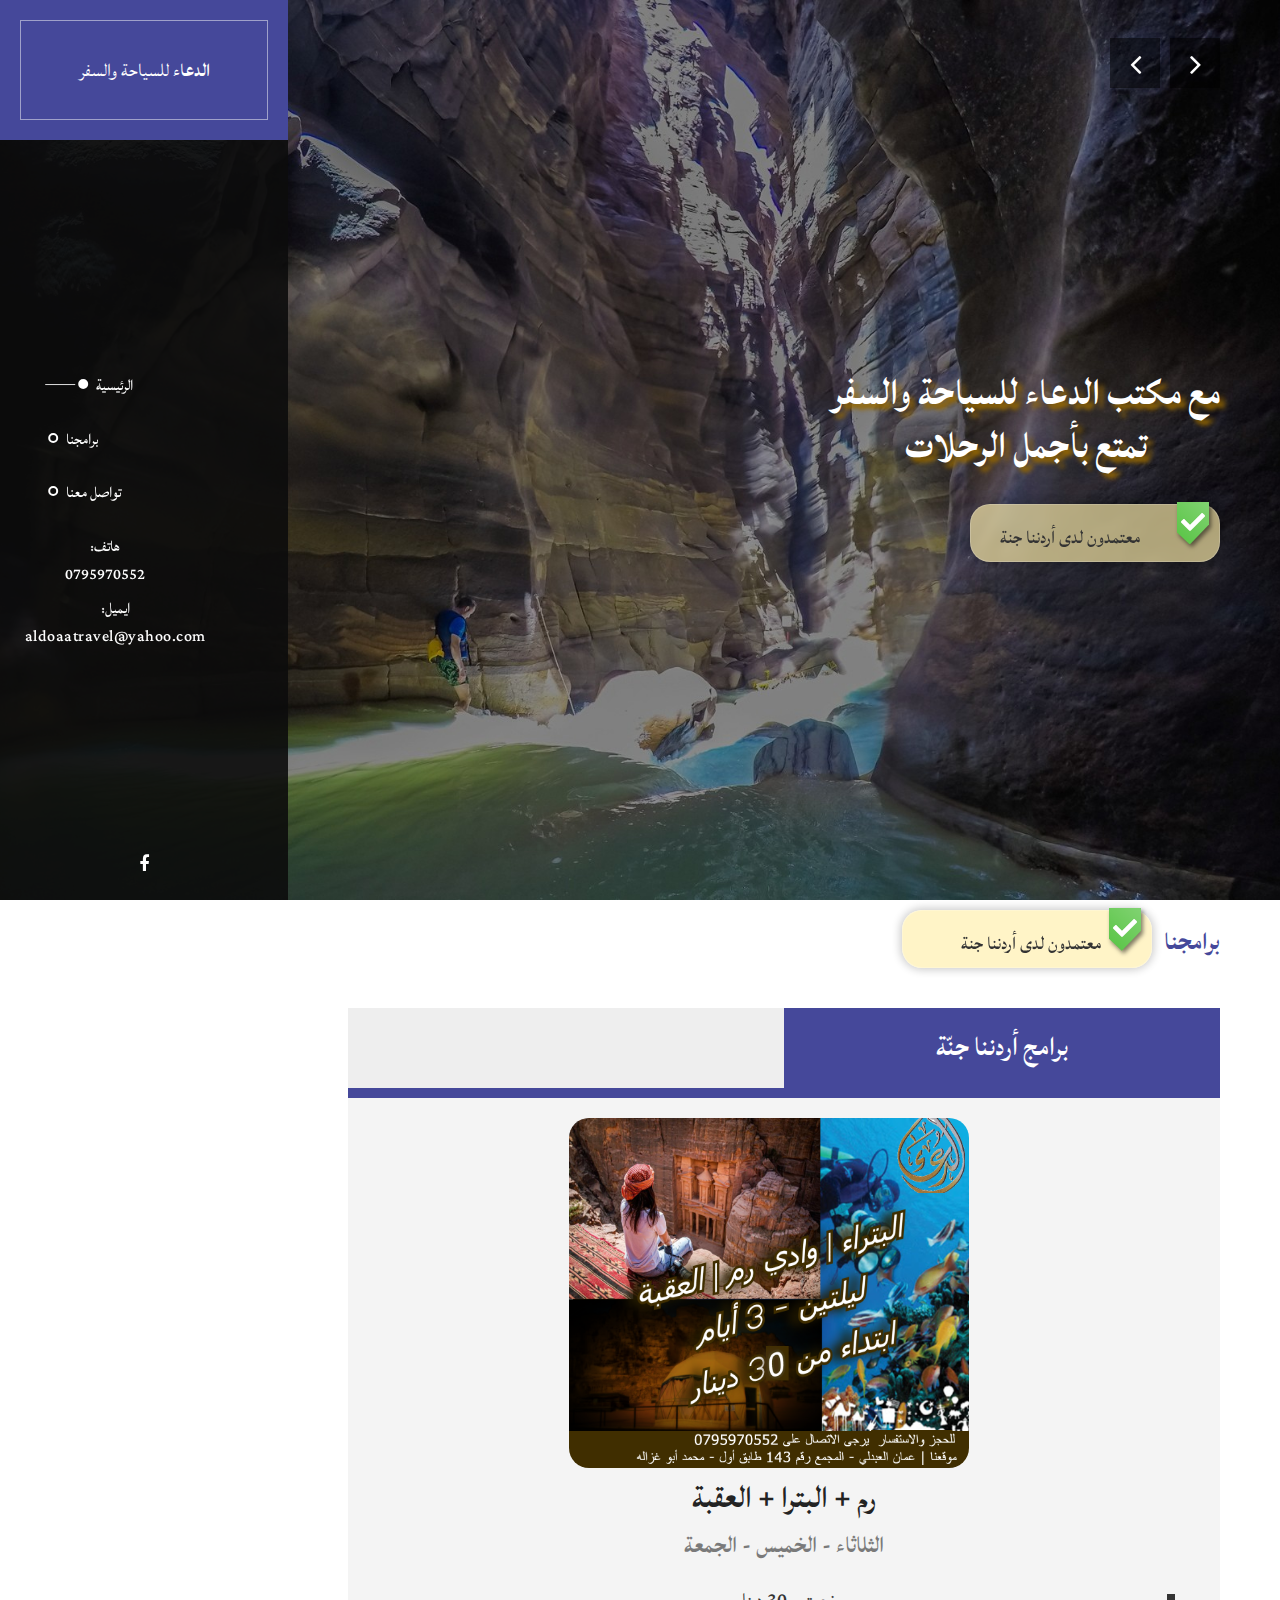
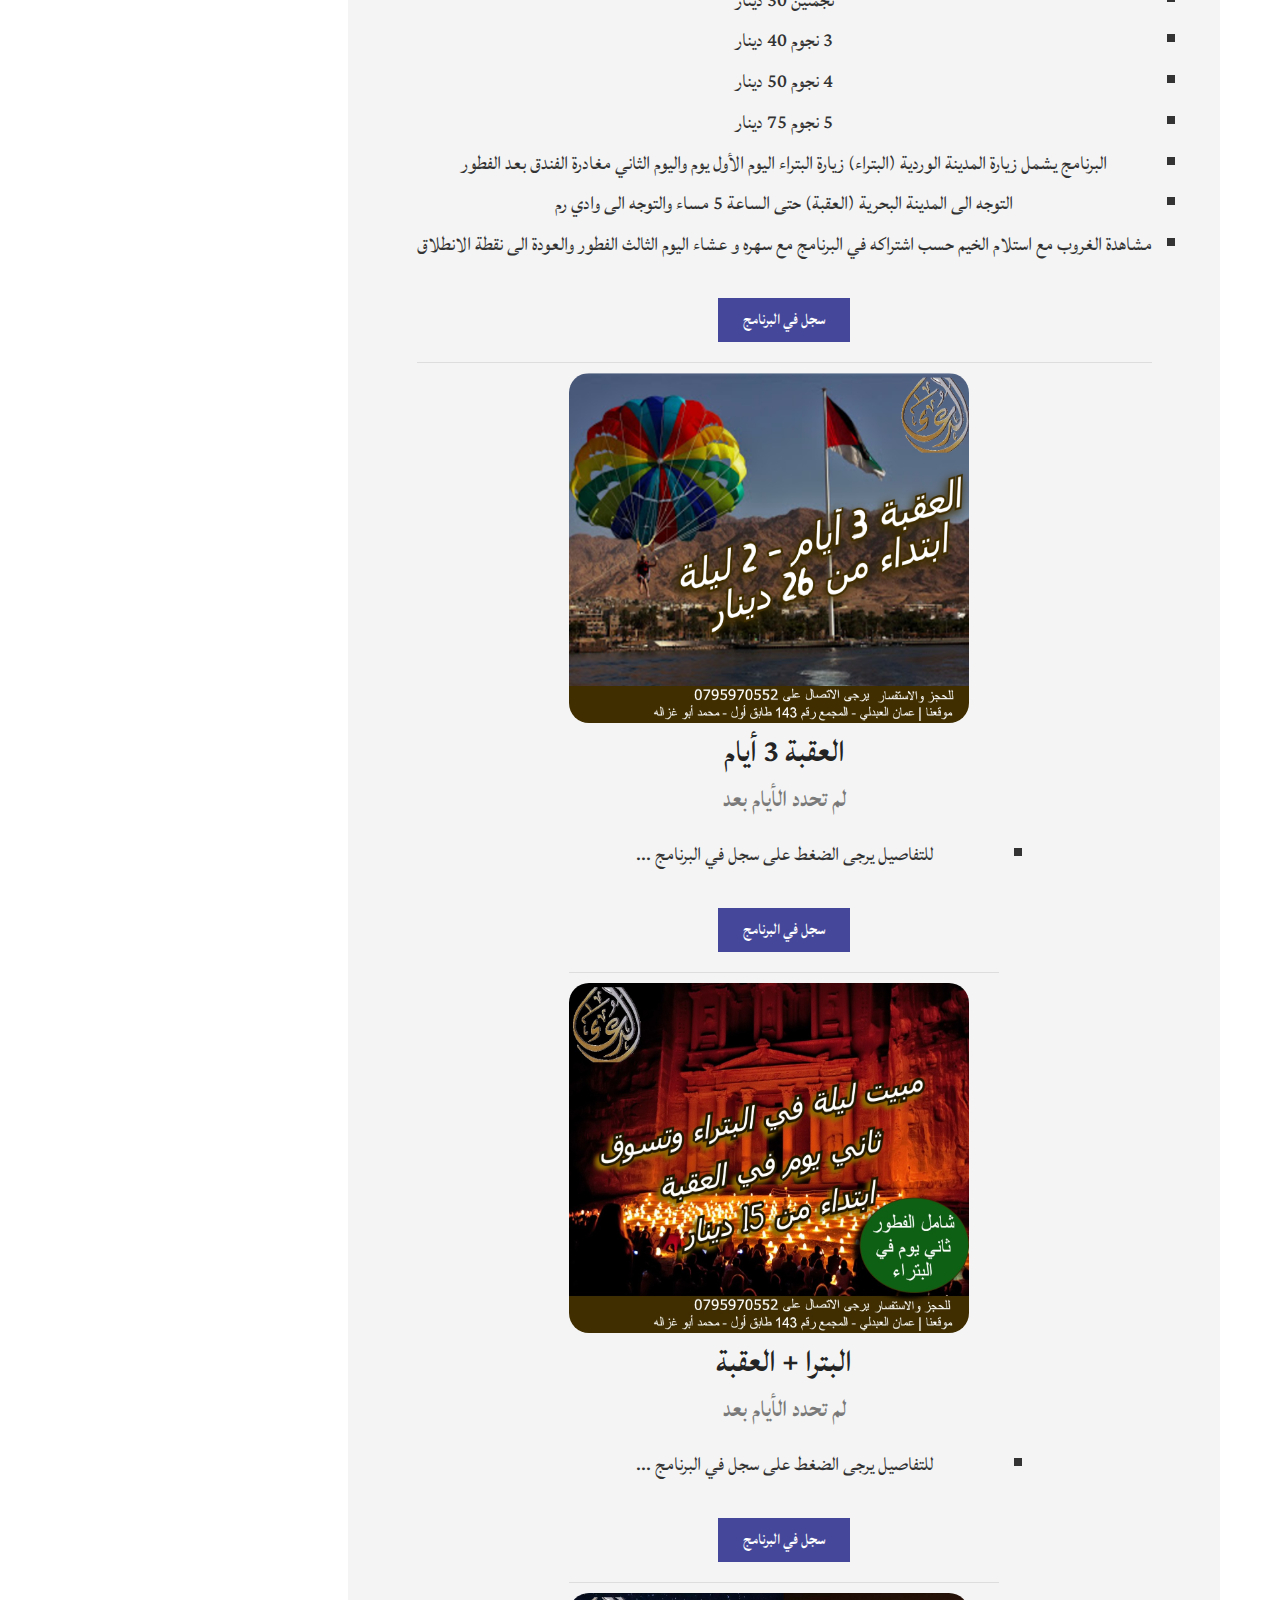
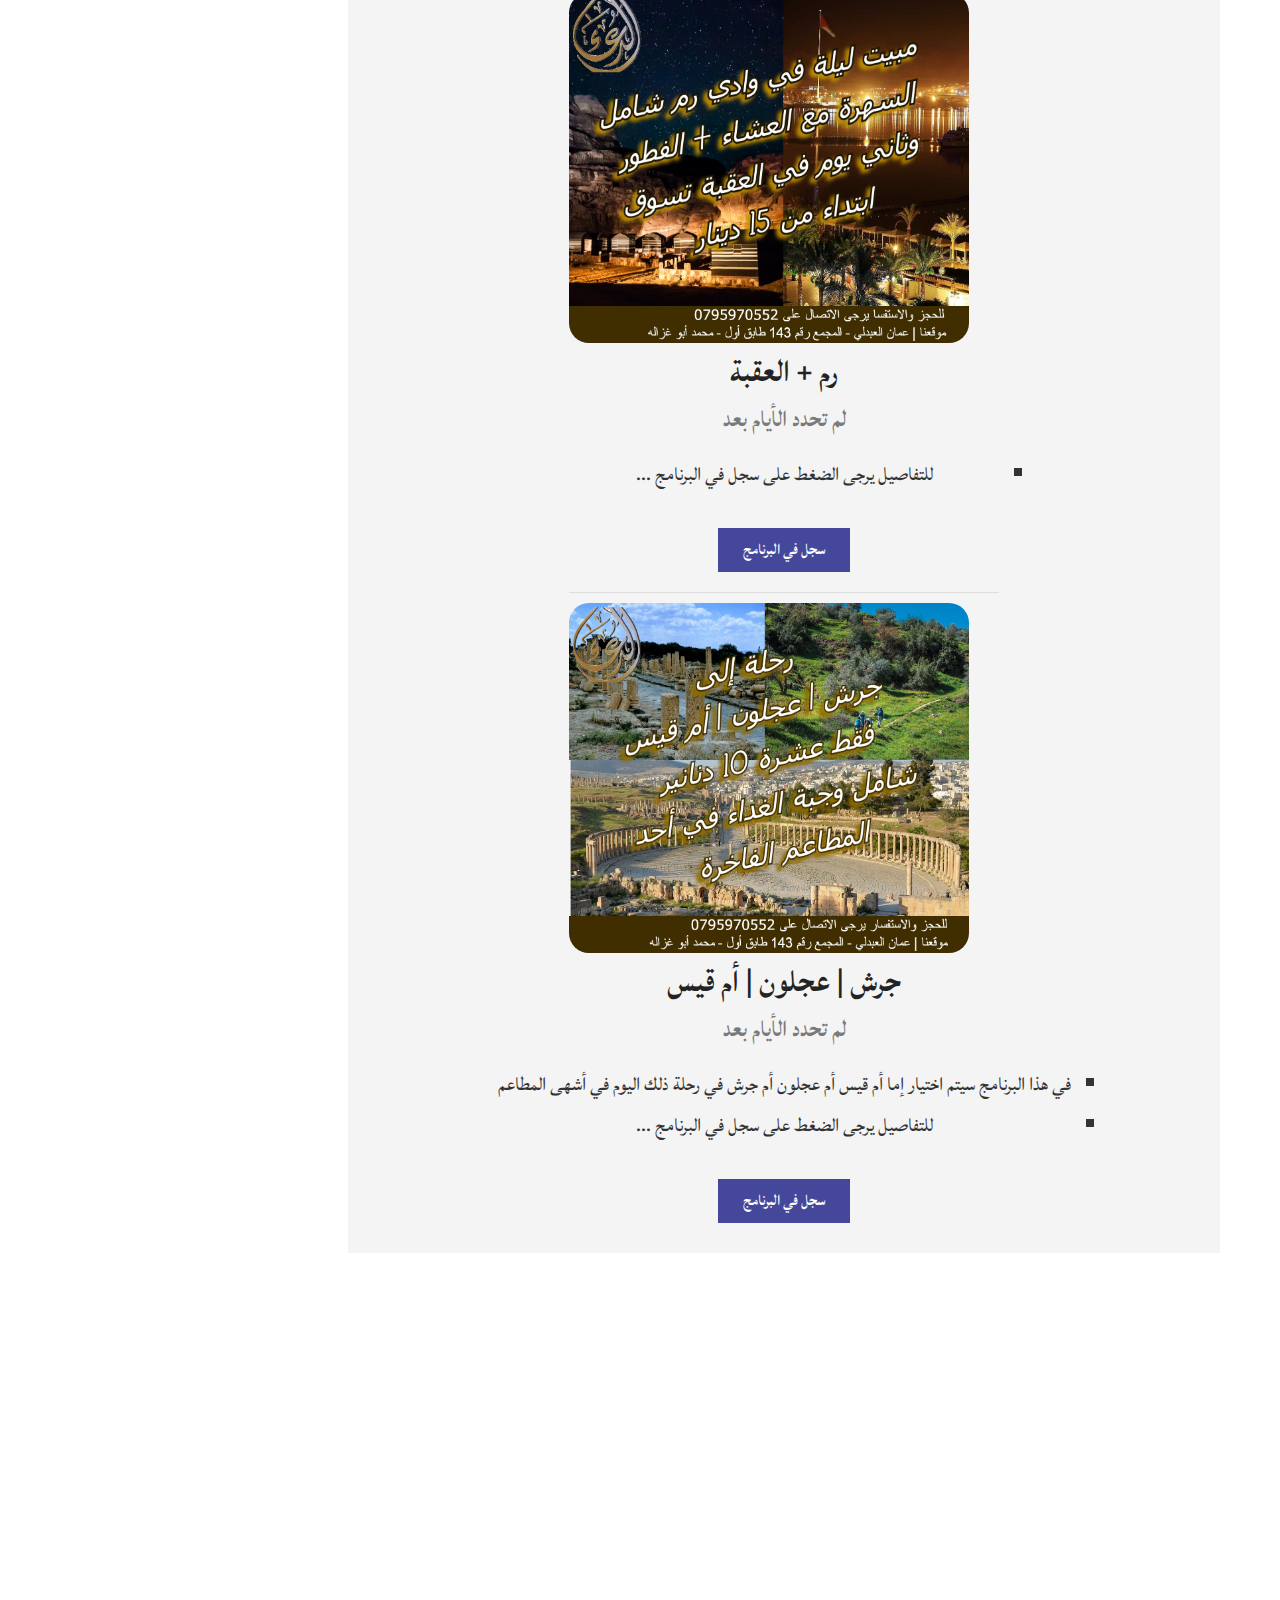
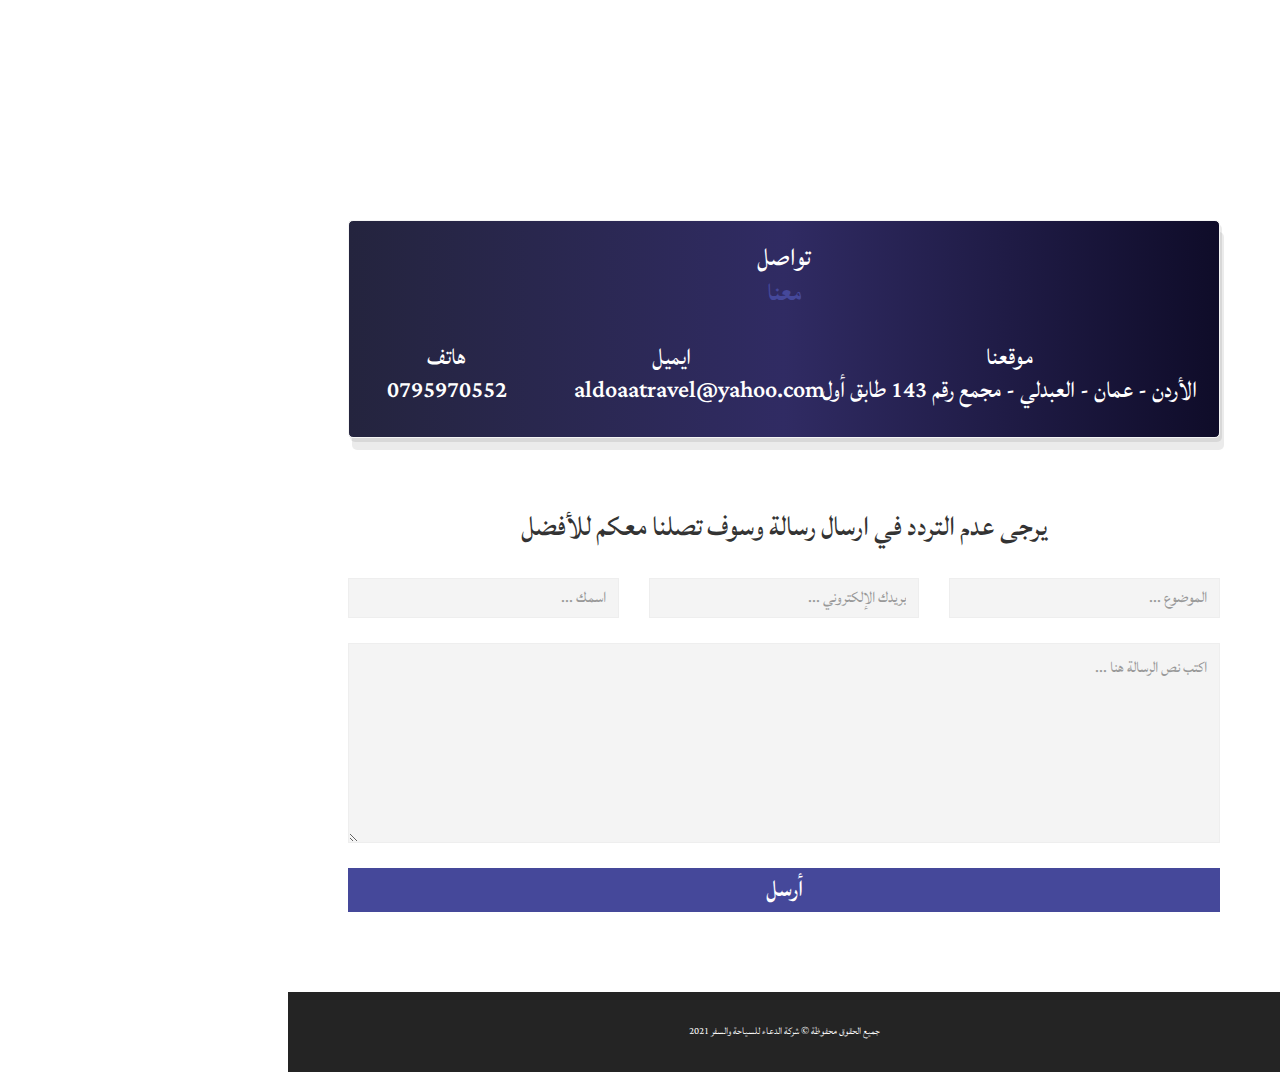
==== commit 8780cc0a: "Some fixes" ====
--- a/index.html
+++ b/index.html
@@ -222,7 +222,6 @@
             </div>
         </div>
 
-
         <div class="page-content">
 
             <!-- <section id="featured" class="content-section">
@@ -727,7 +726,8 @@
                             <div class="col-xs-12 center">
                         <h1 style="color: white;">تواصل<br><em>معنا</em></h1>
                             </div>
-                                <div class="col-lg-5 col-xs-12 center">
+                            
+                                <div class="col-lg-3 col-xs-12 center">
                             <a href="tel:00962795970552">
                                 <h2 style="color: white;">
                                 هاتف
@@ -736,7 +736,8 @@
                             </h2>
                             </a>
                                 </div>
-                                <div class="col-lg-6 col-xs-12 center">
+
+                                <div class="col-lg-3 col-xs-12 center">
                             <a href="mailto:aldoaatravel@yahoo.com">
                                 <h2 style="color: white;">
                                 ايميل
@@ -745,35 +746,47 @@
                             </h3>
                             </a>
                                 </div>
+                                <div class="col-lg-6 col-xs-12 center">
+                                    <a href="tel:00962795970552">
+                                        <h2 style="color: white;">
+                                        موقعنا
+                                        <br>
+                                        الأردن - عمان - العبدلي - مجمع رقم 143 طابق أول
+                                    </h2>
+                                    </a>
+                                        </div>
                            </div>
                            <br>
                     </div>
                        
                     
                     <div class="section-content">
+                        <br>
+                        <h1>يرجى عدم التردد في ارسال رسالة وسوف تصلنا معكم للأفضل</h1>
+                        <br>
                         <form id="contact-form" action="#" method="post">
                             <div class="row right">
-                                <div class="col-md-4">
+                                <div class="col-md-4 order-md-2">
                                   <fieldset>
                                     <input name="name" type="text" class="form-control ar-text" id="name" placeholder="اسمك ..." required="">
                                   </fieldset>
                                 </div>
-                                <div class="col-md-4">
+                                <div class="col-md-4 order-md-1">
                                   <fieldset>
                                     <input name="email" type="email" class="form-control ar-text" id="email" placeholder="بريدك الإلكتروني ..." >
                                   </fieldset>
                                 </div>
-                                 <div class="col-md-4">
+                                 <div class="col-md-4 order-md-3">
                                   <fieldset>
                                     <input name="subject" type="text" class="form-control ar-text" id="subject" placeholder="الموضوع ..." required="">
                                   </fieldset>
                                 </div>
-                                <div class="col-md-12">
+                                <div class="col-md-12 order-4">
                                   <fieldset>
                                     <textarea name="message" rows="6" class="form-control ar-text" id="message" placeholder="اكتب نص الرسالة هنا ..." required=""></textarea>
                                   </fieldset>
                                 </div>
-                                <div class="col-md-12">
+                                <div class="col-md-12 order-5">
                                   <fieldset>
                                     <button type="submit" id="form-submit" class="btn">أرسل</button>
                                   </fieldset>
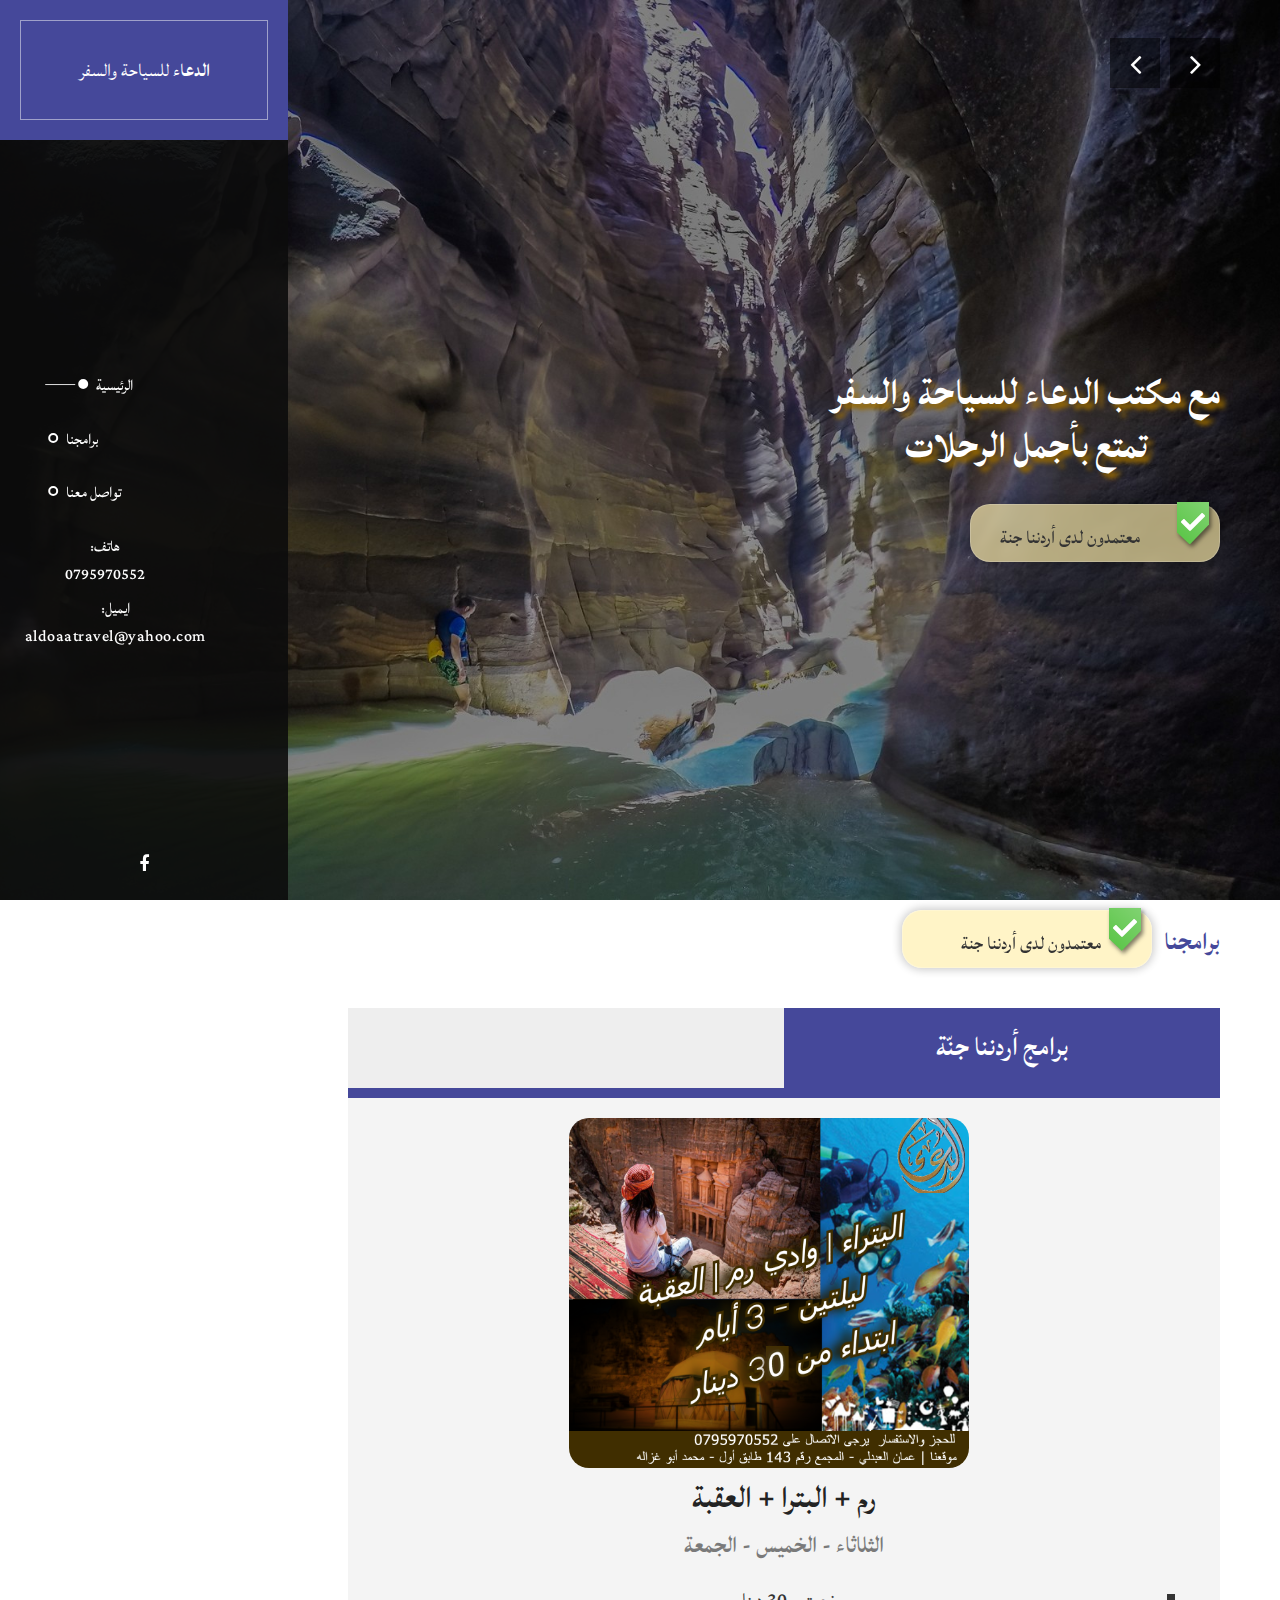
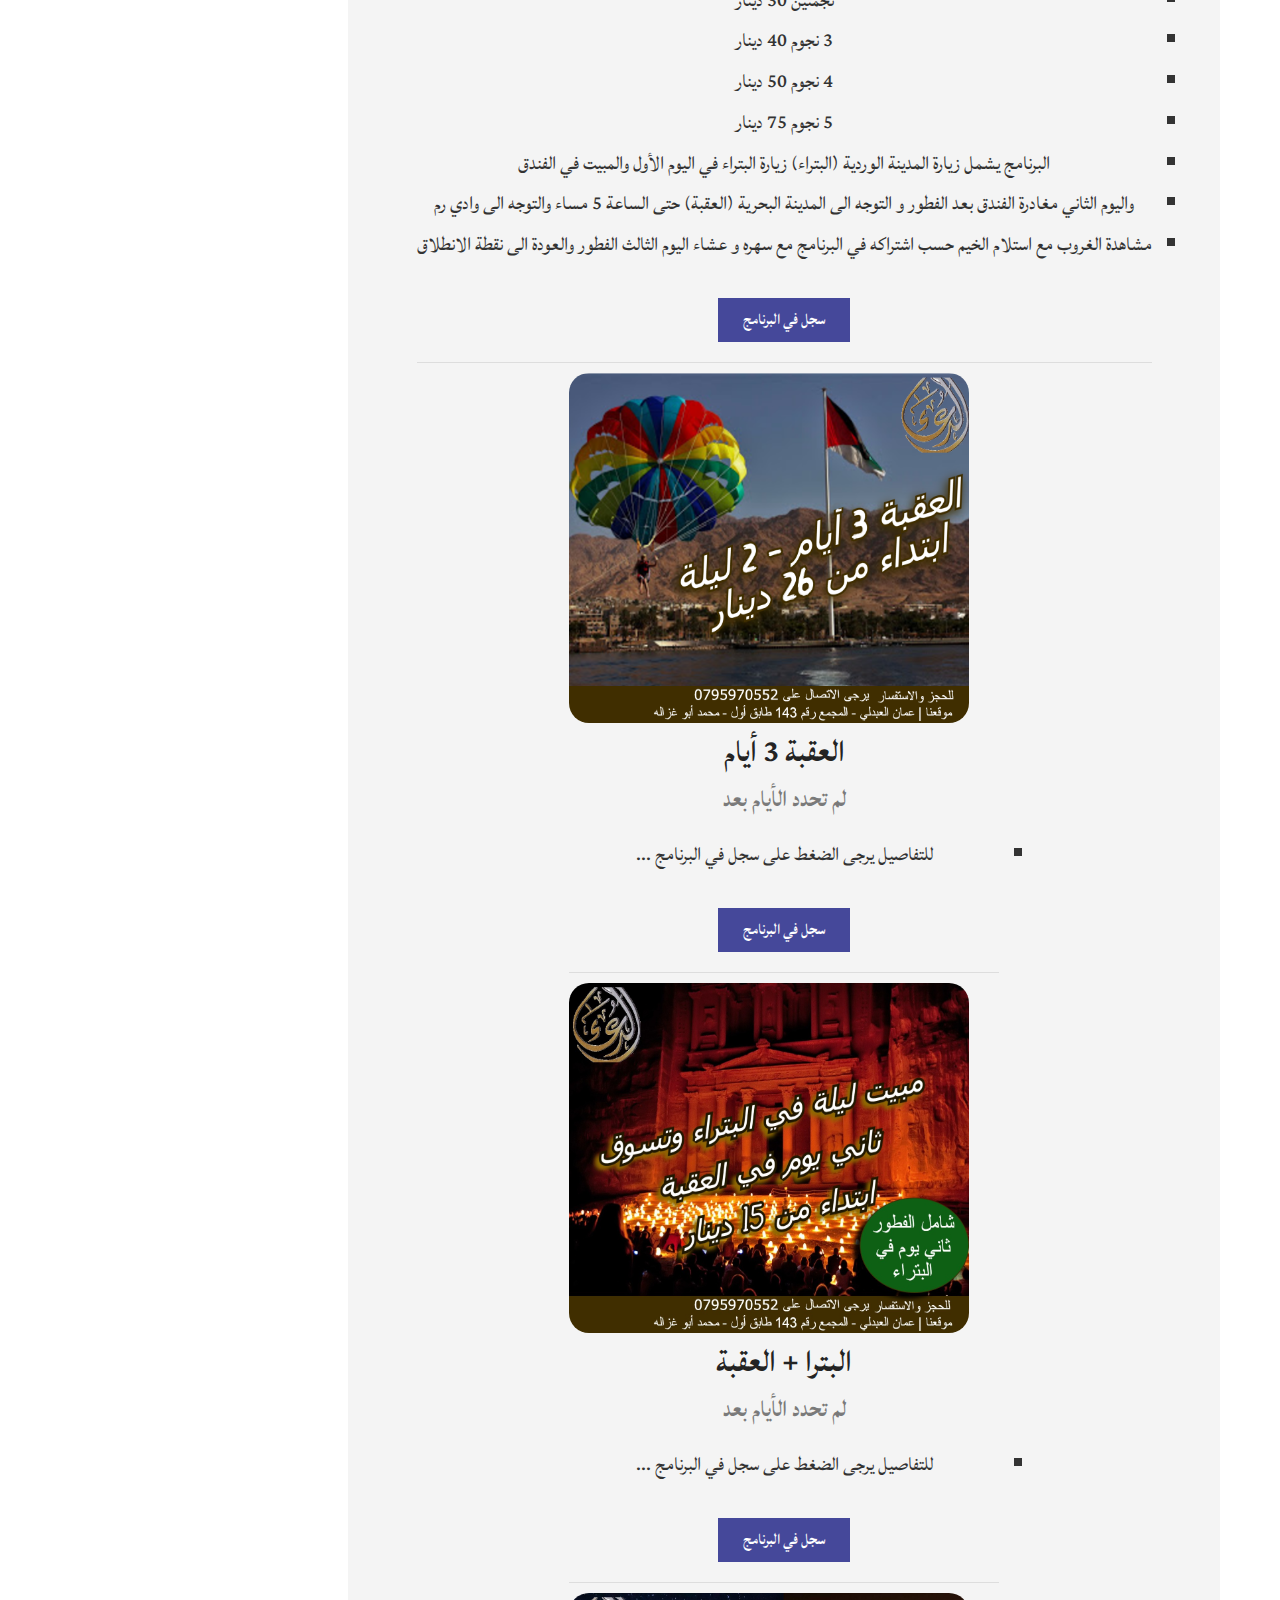
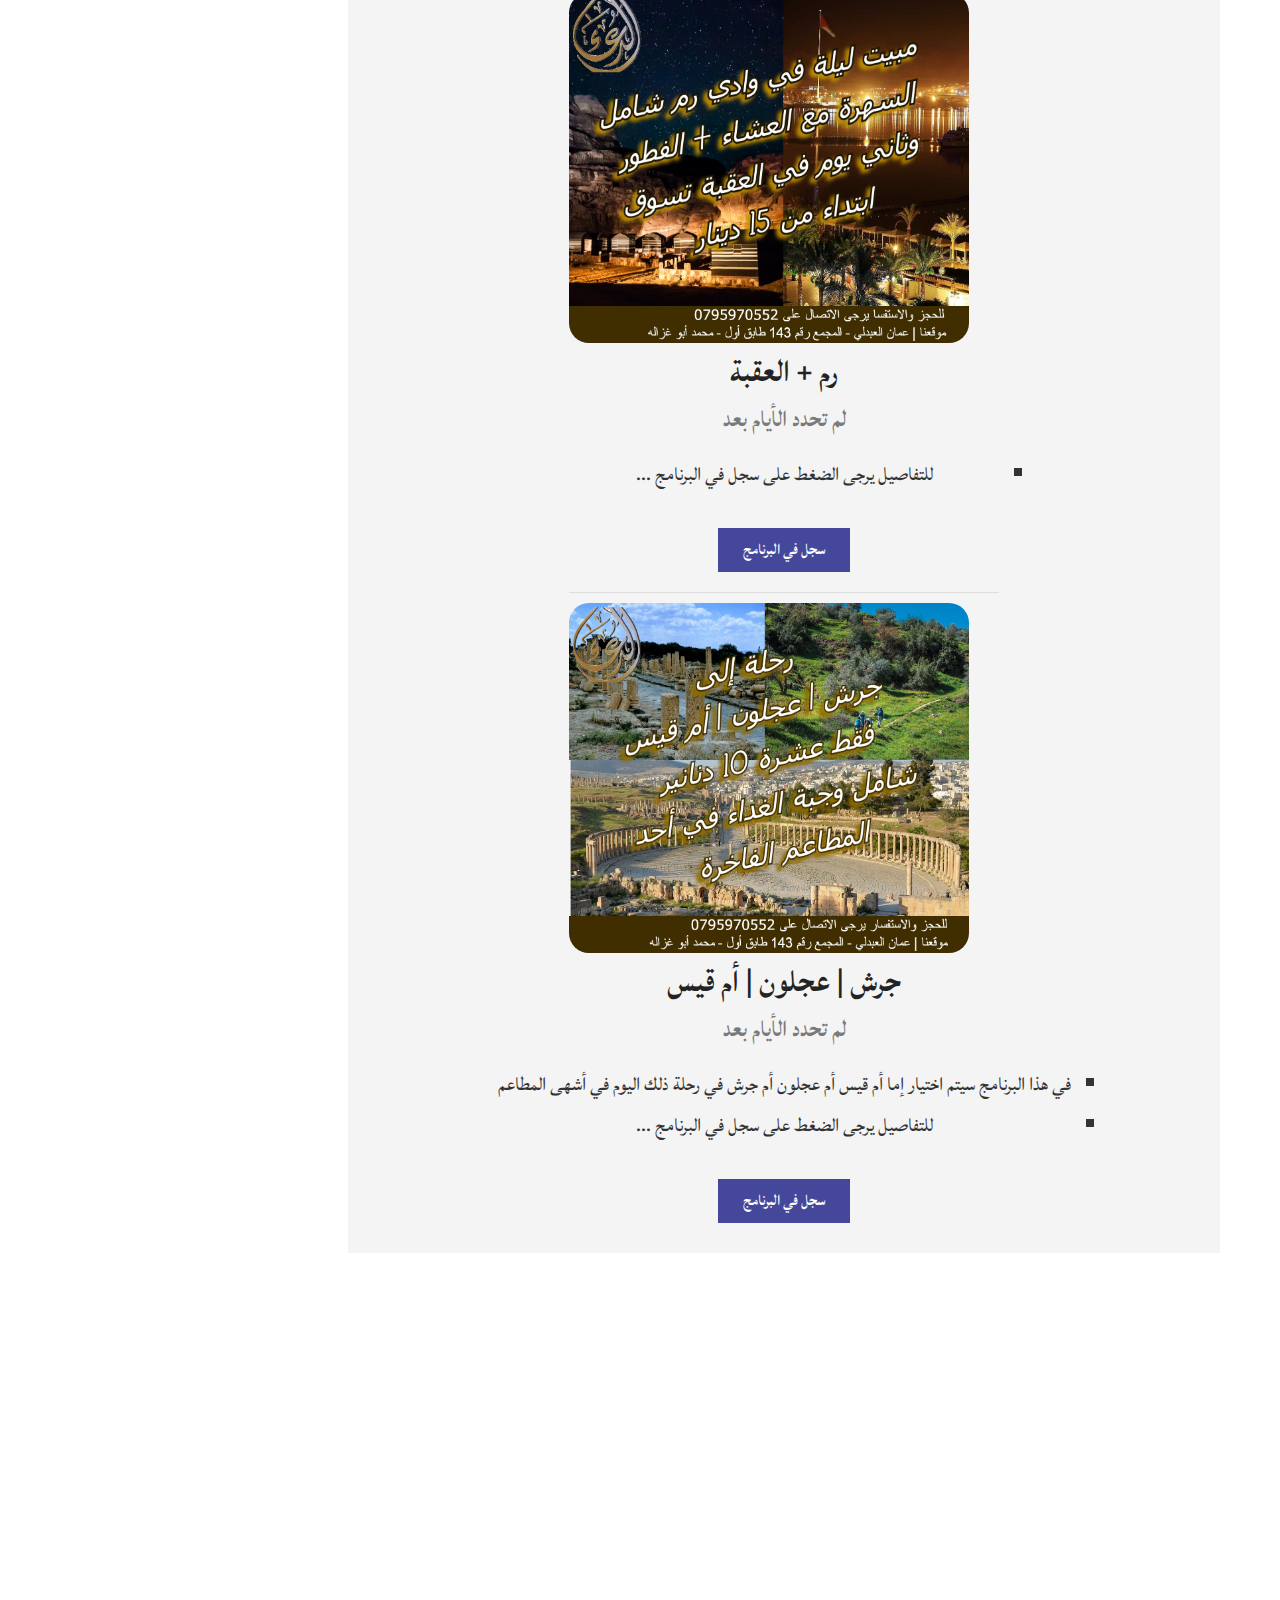
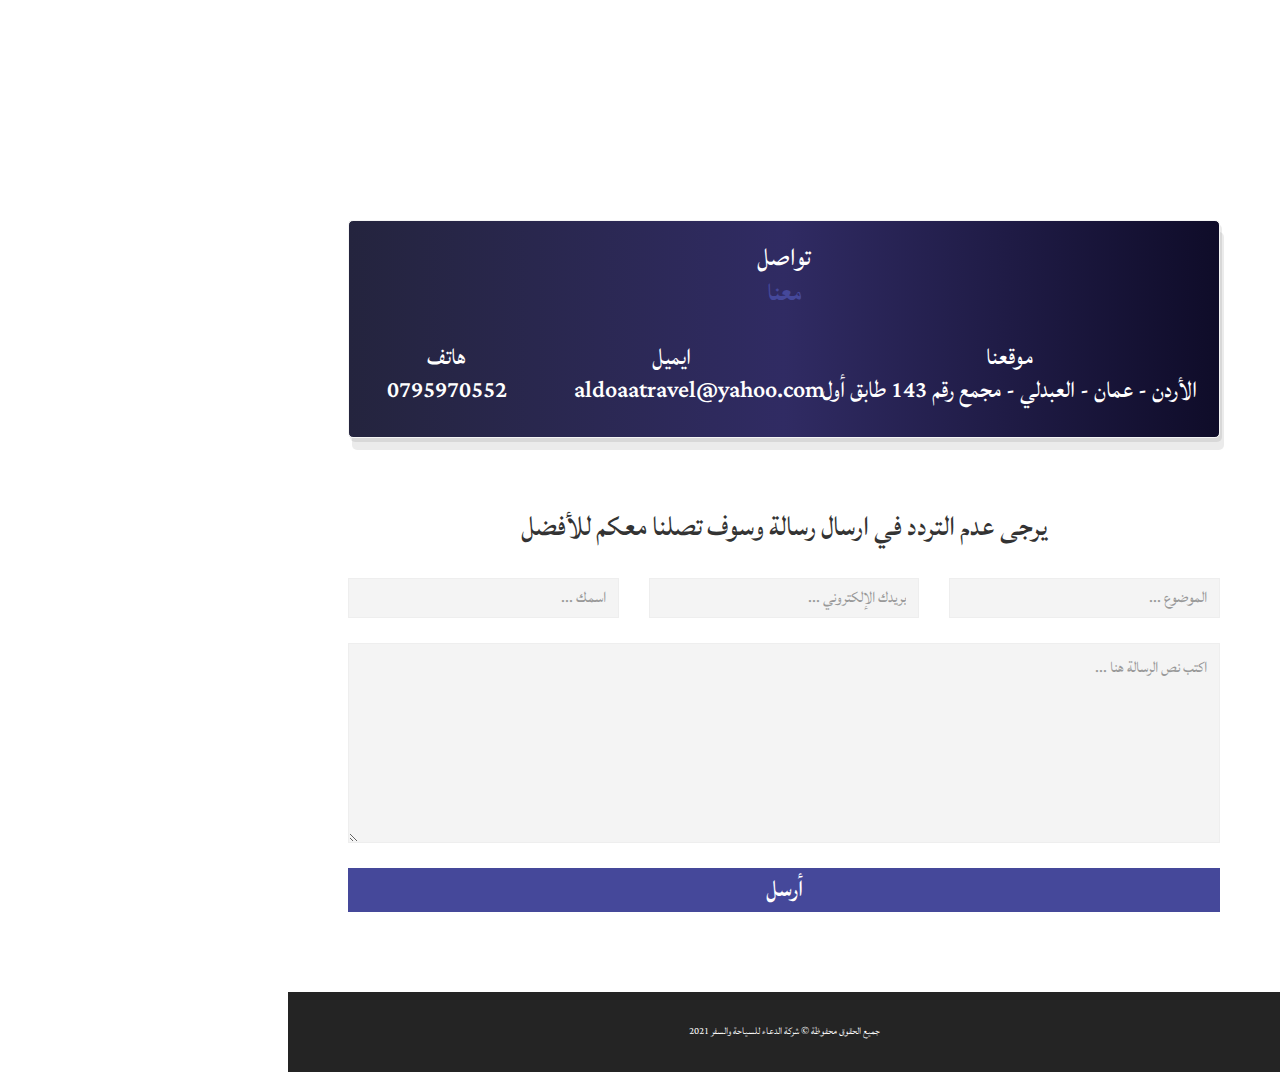
==== commit 97707c55: "Fix words" ====
--- a/index.html
+++ b/index.html
@@ -466,9 +466,10 @@
                                                             5 نجوم  75  دينار 
                                                         </li>
                                                         <li>
-                                                            البرنامج يشمل زيارة المدينة الوردية (البتراء) زيارة البتراء اليوم الأول يوم واليوم الثاني مغادرة الفندق بعد الفطور
-                                                        </li>
-                                                        <li>
+                                                            البرنامج يشمل زيارة المدينة الوردية (البتراء) زيارة البتراء في اليوم الأول والمبيت في الفندق 
+                                                        </li>
+                                                        <li>
+                                                            واليوم الثاني مغادرة الفندق بعد الفطور و
                                                             التوجه الى المدينة البحرية (العقبة) حتى الساعة 5 مساء والتوجه الى وادي رم
                                                         </li>
                                                         <li>
@@ -747,13 +748,13 @@
                             </a>
                                 </div>
                                 <div class="col-lg-6 col-xs-12 center">
-                                    <a href="tel:00962795970552">
+                                    <!-- <a href="tel:00962795970552"> -->
                                         <h2 style="color: white;">
                                         موقعنا
                                         <br>
                                         الأردن - عمان - العبدلي - مجمع رقم 143 طابق أول
                                     </h2>
-                                    </a>
+                                    <!-- </a> -->
                                         </div>
                            </div>
                            <br>
